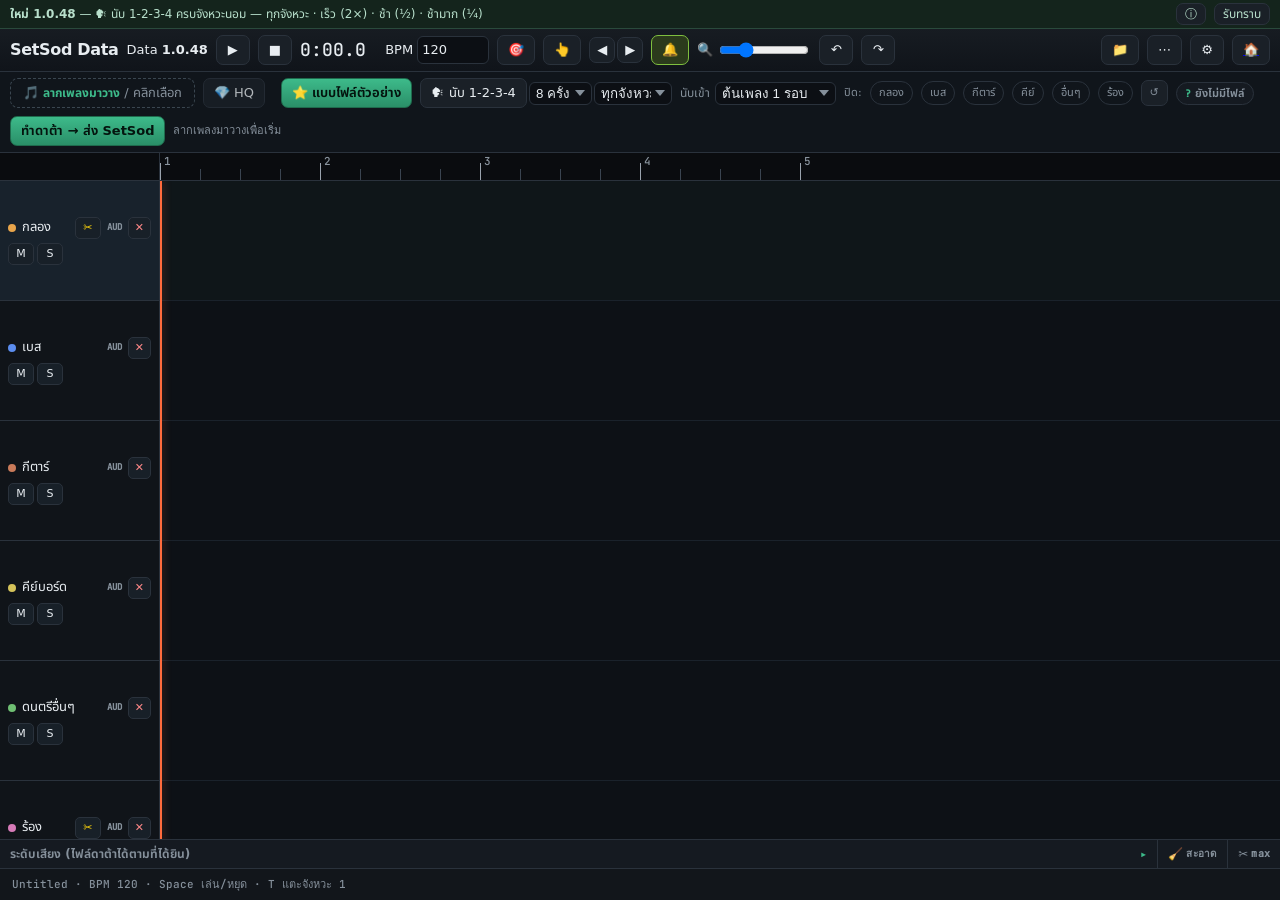
==== data.html @ ce14048c "SetSod 1.0.137" ====
<!doctype html>
<html lang="th">
<head>
<meta charset="utf-8">
<meta name="viewport" content="width=device-width,initial-scale=1">
<meta name="bp-data" content="1.0.48">
<title>SetSod Data Studio</title>
<link rel="icon" href="icon-192.png">
<style>
@font-face{font-family:NotoThai;src:url(fonts/noto-sans-thai-variable.woff2) format("woff2");font-weight:100 900;font-display:swap}
@font-face{font-family:JetMono;src:url(fonts/jetbrains-mono-latin-500.woff2) format("woff2");font-weight:500;font-display:swap}
:root{
  --bg:#0b0d10;--panel:#12161c;--line:#2a323c;--tx:#e8edf1;--mut:#85909b;
  --acc:#3dba8a;--acc2:#2a8f68;--play:#ff6b3d;--r:8px;
}
*{box-sizing:border-box}
html,body{margin:0;height:100%;background:var(--bg);color:var(--tx);font:13px/1.4 NotoThai,system-ui,sans-serif;overflow:hidden}
button,input{font:inherit;color:inherit}
.btn{display:inline-flex;align-items:center;justify-content:center;gap:5px;min-height:30px;padding:4px 10px;border:1px solid var(--line);border-radius:7px;background:#1a2027;cursor:pointer}
.btn[hidden]{display:none} /* 1.0.41: the hidden attribute lost to .btn{display} (↻ ลองแยกใหม่ showed before any song) */
.btn:hover{border-color:#3d4a55}
.btn:disabled{opacity:.4;cursor:default}
.btn.pri{background:linear-gradient(180deg,var(--acc),var(--acc2));border-color:#1f6b4d;color:#04140e;font-weight:650}
.btn.on{background:#243040;border-color:#4a6078}
.btn.icon{min-width:34px}
.tb{min-height:22px;min-width:26px;padding:0 6px;font-size:11px;border:1px solid var(--line);border-radius:5px;background:#182028;cursor:pointer}
.tb.on{background:#3a2a2a;color:#f88}
.tb.play{color:var(--acc);font-size:10px}
.tb.play.on{background:#1a3a2a;color:#6fdfb0;border-color:#2a5a40}
.shell{display:grid;grid-template-rows:auto auto 1fr auto auto;flex:1 1 auto;min-height:0;width:100%;max-width:100vw;overflow:hidden}
body{display:flex;flex-direction:column;height:100vh}
.top{display:flex;align-items:center;flex-wrap:wrap;gap:6px 8px;padding:6px 10px;background:linear-gradient(180deg,#171c22,#10141a);border-bottom:1px solid var(--line);min-width:0;max-width:100%}
.top .btn,.top label,.top select,.top .status{flex:0 0 auto}
.top .spacer{flex:1 1 40px;min-width:8px}
.brand{font-size:16px;font-weight:700;letter-spacing:-.02em;flex:0 0 auto}
.brand small{display:none} /* save horizontal room — version pill already shows Data */}
.verpill{font-family:JetMono,ui-monospace,monospace;font-size:11px;color:var(--acc);border:1px solid #2a4a3c;background:#12201a;border-radius:999px;padding:4px 10px;white-space:nowrap}
.verpill b{font-weight:600}
.spacer{flex:1}
.wn{display:none;margin:0;padding:3px 10px;background:#14241c;border-bottom:1px solid #2a4a3c;color:#b8e0cc;font-size:12px;white-space:nowrap;overflow:hidden;text-overflow:ellipsis;flex:0 0 auto}
.wn.on{display:flex;gap:8px;align-items:center}
.wn .wtxt{flex:1;min-width:0;overflow:hidden;text-overflow:ellipsis}
.wn.full{white-space:normal}
.wn.full .wtxt{overflow:visible}
.wn .btn{min-height:22px;padding:0 8px}
.clock{font-family:JetMono,ui-monospace,monospace;font-size:18px;min-width:7ch}
.gate{display:none;margin:0;padding:8px 12px;background:#1a1510;color:#e8d2b0;border-bottom:1px solid #5a4030}
.gate.on{display:block}
.import{display:flex;gap:8px;align-items:center;padding:6px 12px;border-bottom:1px solid var(--line);background:var(--panel);flex-wrap:wrap}
.import .drop{flex:1;min-width:200px;border:1px dashed #3a4650;border-radius:8px;padding:8px 12px;text-align:center;cursor:pointer}
.import .drop.over{border-color:var(--acc);background:rgba(61,186,138,.08)}
.status{color:var(--mut);font-family:JetMono,ui-monospace,monospace;font-size:11px}
.exref{flex:1 1 100%;border:1px solid var(--line);border-radius:8px;background:#0e1318;padding:4px 10px;color:var(--mut);font-size:12px}
.exref summary{cursor:pointer;color:var(--acc);font-weight:650;padding:4px 0}
.exref-body{display:flex;flex-wrap:wrap;gap:10px;align-items:center;padding:6px 0 8px}
.exref-body label{display:flex;flex-direction:column;gap:2px;font-size:11px;color:var(--mut)}
.exref-body audio{height:28px;max-width:220px}
.exref-body code{font-family:JetMono,monospace;font-size:10px;color:#9ab}
.recipe{display:flex;gap:8px;align-items:center;padding:6px 10px;border-bottom:1px solid var(--line);background:#10151b;flex-wrap:wrap;min-width:0;max-width:100%}
.recipe .btn.pri{flex:0 1 auto;max-width:100%}
.recipe b{font-size:12px;color:var(--acc)}
.recipe .rmutes{display:flex;gap:8px;flex-wrap:wrap;align-items:center;color:var(--mut);font-size:11px}
.recipe .rmutes .btn{min-height:26px;font-size:11px;padding:2px 8px}
select{-webkit-appearance:none;appearance:none;background:#0c0f14 url("data:image/svg+xml,%3Csvg xmlns='http://www.w3.org/2000/svg' width='10' height='6'%3E%3Cpath d='M0 0l5 6 5-6z' fill='%2385909b'/%3E%3C/svg%3E") no-repeat right 6px center;color:var(--tx);border:1px solid var(--line);border-radius:6px;padding:3px 20px 3px 6px}
.recipe select{background-color:#0c0f14;border:1px solid var(--line);border-radius:6px;padding:3px 20px 3px 6px;color:var(--tx)}
.recipe .rnom2{display:inline-flex;gap:6px;align-items:center;flex-wrap:wrap;min-width:0;max-width:100%}
.recipe .rguide{font-size:11px;color:var(--mut)}
.recipe .rguide[open]{display:flex;gap:6px;flex-wrap:wrap;align-items:center;flex-basis:100%}
.recipe .rguide summary{cursor:pointer;color:var(--tx)}
.recipe .rguide input[type=number]{background:#0c0f14;border:1px solid var(--line);border-radius:6px;color:var(--tx);padding:2px 4px}
.main{display:grid;grid-template-columns:160px 1fr;grid-template-rows:28px 1fr auto;min-height:0}
.corner{background:#0a0c0f;border-right:1px solid var(--line);border-bottom:1px solid var(--line)}
.ruler-wrap{overflow:hidden;background:#0a0c0f;border-bottom:1px solid var(--line);cursor:ew-resize}
#ruler{display:block;height:28px}
.master-lab{grid-row:2;grid-column:1;background:#0f161c;border-right:1px solid var(--line);border-bottom:1px solid var(--line);display:flex;flex-direction:column;justify-content:center;padding:8px;gap:4px}
.master-lab b{color:var(--acc);font-size:12px}
.master-lab span{font-size:10px;color:var(--mut);line-height:1.35}
.master-wrap{grid-row:2;grid-column:2;position:relative;overflow:hidden;background:#0a0e14;border-bottom:2px solid var(--acc);cursor:ew-resize}
#masterWave{display:block;height:100%}
.master-wrap .playhead{z-index:9}
.heads{grid-row:2;overflow:hidden;border-right:1px solid var(--line);background:#101419}/* vertical scroll driven by lanesWrap */
.thead{height:120px;padding:6px 8px;border-bottom:1px solid var(--line);display:flex;flex-direction:column;justify-content:center;gap:4px;box-sizing:border-box}
.thead.on{background:#18222c}
.thead.fine{padding-left:14px}
.tb.fine{color:#ffd60a}
.fine-prog{font:650 10px NotoThai,system-ui,sans-serif;color:#ffd60a;white-space:nowrap;margin-left:2px}
.credits{font-size:10px;color:var(--mut);line-height:1.4;max-width:36em;margin:8px 0 0}
.tn{display:flex;align-items:center;gap:6px;width:100%}
.tn i{width:8px;height:8px;border-radius:50%}
.tn input{flex:1;min-width:0;background:transparent;border:0;border-bottom:1px solid transparent;padding:0}
.tn input:focus{border-bottom-color:#3d4a55;outline:0}
.tn b{font-size:9px;color:var(--mut);font-family:JetMono,monospace}
.tops{display:flex;gap:3px;flex-wrap:wrap;align-items:center}
.tops .wz{display:inline-flex;gap:2px;align-items:center;margin-left:2px}
.tops .wz b{font:600 10px JetMono,monospace;color:var(--mut);min-width:3.2ch;text-align:center}
.tb.del{color:#f88;margin-left:auto;min-width:22px}
.tb.del:hover{background:#3a2222;border-color:#6a3030}
.lanes-wrap{overflow:auto;position:relative;background:#0d1116;cursor:crosshair;grid-row:2;grid-column:2}
.lanes{position:relative;min-height:100%}
.lane{height:120px;border-bottom:1px solid #1a222b;position:relative;box-sizing:border-box}
.lane.on{background:rgba(61,186,138,.03)}
.clip{position:absolute;top:10px;height:100px;border:1px solid;border-radius:4px;overflow:hidden;cursor:grab}
.clip.sel{outline:1px solid #fff8}
.cw{display:block;pointer-events:none;width:100%;height:100%}
.clab{position:absolute;left:6px;top:2px;font-size:10px;text-shadow:0 1px 2px #000;pointer-events:none}
.hndl{position:absolute;top:0;bottom:0;width:6px;background:transparent;cursor:ew-resize}
.hndl.L{left:0}.hndl.R{right:0}
.mblock{position:absolute;height:8px;border-radius:2px;opacity:.85}
.playhead{position:absolute;top:0;left:0;width:24px;margin-left:-11px;height:100%;background:transparent;z-index:8;pointer-events:auto;cursor:ew-resize;touch-action:none}
.playhead::before{content:'';position:absolute;left:11px;top:0;bottom:0;width:2px;background:var(--play);box-shadow:0 0 8px rgba(255,107,61,.5);pointer-events:none}
.mixer-wrap{grid-column:1/-1;border-top:1px solid var(--line);background:#101419;display:flex;flex-direction:column;min-height:0}
.mixer-fold{display:flex;align-items:center;gap:8px;width:100%;min-height:28px;padding:4px 10px;border:0;border-bottom:1px solid var(--line);background:#151a21;color:var(--mut);cursor:pointer;font:650 12px NotoThai,system-ui,sans-serif;text-align:left}
.mixer-head{display:flex;align-items:stretch}.mixer-head .mixer-fold{flex:1;min-width:0}
.maxcut{flex:none;display:inline-flex;align-items:center;gap:3px;padding:0 10px;border:0;border-left:1px solid var(--line);border-bottom:1px solid var(--line);background:#151a21;color:var(--mut);cursor:pointer;font:650 12px NotoThai,system-ui,sans-serif}
.maxcut b{font:700 10px JetMono,monospace;letter-spacing:.02em}.maxcut:hover{color:var(--tx);background:#1a222c}
.maxcut.on{background:#3a2a2a;color:#f88}.mixer-wrap.folded .maxcut{border-bottom:0}
.deepclean.on{background:#1e3a2a;color:#8f8}
.chpill{display:inline-flex;align-items:center;gap:4px;padding:2px 8px;border-radius:999px;border:1px solid var(--line);background:#151a21;color:var(--mut);font:650 11px NotoThai,system-ui,sans-serif;white-space:nowrap}
.chpill b{font:700 10px JetMono,monospace;color:var(--acc)}
.chpill.stereo b{color:#7ab}.chpill.mono b{color:#8c8}
.set-save{display:flex;gap:8px;align-items:center;flex-wrap:wrap;margin-top:10px;padding-top:10px;border-top:1px solid var(--line)}
.set-save .dirt{font:600 11px NotoThai,system-ui,sans-serif;color:#c96}
.set-save .dirt[hidden]{display:none}
.btn.setpri{background:#1e3a2a;color:#9e9;border:1px solid #2a5a3c}
.btn.setpri:disabled{opacity:.45;cursor:default}
.mixer-fold:hover{color:var(--tx);background:#1a222c}
.mixer-fold .chev{margin-left:auto;font-family:JetMono,monospace;color:var(--acc)}
.mixer{display:flex;gap:10px;overflow-x:auto;padding:10px 8px 12px;max-height:min(48vh,380px);align-items:stretch}
.mixer-wrap.folded .mixer{display:none}
.mixer-wrap.folded .mixer-fold{border-bottom:0}
.strip{flex:0 0 108px;background:#151a21;border:1px solid var(--line);border-radius:8px;padding:0 6px 8px;display:flex;flex-direction:column;align-items:center;gap:6px;min-height:300px}
.strip.muted{opacity:.72;border-color:#5a3030}
.strip.muted .fader{accent-color:#c45a5a}
.strip.muted .fader-val{color:#e08888}
.strip .lab{font-size:12px;font-weight:800;text-align:center;width:100%;padding:8px 4px 6px;border-radius:8px 8px 0 0;margin:0 -6px;color:#0b0d10;letter-spacing:-.01em;overflow:hidden;text-overflow:ellipsis;white-space:nowrap}
.strip .eqcol{display:flex;flex-direction:column;gap:3px;width:100%;padding:0 2px}
.strip .eqrow{display:grid;grid-template-columns:22px 1fr 28px;align-items:center;gap:4px;font-size:10px;color:var(--mut)}
.strip .eqrow input[type=range]{width:100%;height:18px;accent-color:var(--acc);margin:0}
.strip .eqrow b{font:600 10px JetMono,ui-monospace,monospace;color:var(--tx);text-align:right}
.strip .fader-wrap{position:relative;width:36px;height:140px;margin:4px auto 0;flex:1}
.strip .fader{position:absolute;width:140px;height:36px;left:50%;top:50%;transform:translate(-50%,-50%) rotate(-90deg);transform-origin:center;accent-color:var(--acc);margin:0}
.strip .fader-val{font:600 11px JetMono,ui-monospace,monospace;color:var(--acc);margin-top:2px}
.ms{display:flex;gap:3px;justify-content:center;flex-wrap:wrap}
.piano{display:none;grid-template-columns:56px 1fr;grid-template-rows:auto 1fr;height:210px;border-top:1px solid var(--line);background:#0c0f14}
.piano.on{display:grid}
.piano-bar{grid-column:1/-1;display:flex;gap:10px;align-items:center;flex-wrap:wrap;padding:6px 10px;border-bottom:1px solid var(--line);background:#101419;font-size:12px;color:var(--mut)}
.piano-bar select{background-color:#0c0f14;border:1px solid var(--line);border-radius:6px;padding:4px 20px 4px 8px;color:var(--tx)}
#pianoKeys{overflow:hidden;background:#151a20;border-right:1px solid var(--line)}
.pkey{font-size:9px;padding-left:4px;border-bottom:1px solid #222;display:flex;align-items:center;color:#789}
.pkey.blk{background:#0a0c10;color:#567}
#pianoScroll{overflow:auto;position:relative}
#pianoGrid{position:relative}
.pnote{position:absolute;background:var(--acc);border-radius:2px;opacity:.9;cursor:pointer}
.pnote.sel{outline:1px solid #fff}
.foot{display:flex;gap:8px;flex-wrap:wrap;align-items:center;padding:8px 12px;border-top:1px solid var(--line);background:#12161b}
.toast{position:fixed;bottom:16px;left:50%;transform:translateX(-50%);background:#1c2430;border:1px solid #3a4650;padding:8px 14px;border-radius:8px;z-index:20;display:none}
.toast.on{display:block}
label.chk{display:inline-flex;gap:5px;align-items:center;color:var(--mut);font-size:12px}
.top .bpmbox input{width:72px;background:#0c0f14;border:1px solid var(--line);border-radius:6px;padding:4px}
.btn.sm{min-height:26px;min-width:26px;padding:2px 6px}
.nudge{display:inline-flex;gap:2px}
.btn.tog.on{background:#2b3a1c;border-color:#7fbf3f;color:#e8ffd0}
.btn.tog:not(.on){opacity:.75}
.btn.armed{background:#ffd60a;border-color:#ffd60a;color:#111;font-weight:700;box-shadow:0 0 0 3px rgba(255,214,10,.35);animation:armp 1.2s ease-in-out infinite}
@keyframes armp{50%{box-shadow:0 0 0 6px rgba(255,214,10,.12)}}
.corner{position:relative}
.count-hint{position:fixed;left:50%;transform:translateX(-50%);top:150px;z-index:20;background:#ffd60a;color:#111;font-weight:700;font-size:12px;padding:4px 12px;border-radius:999px;box-shadow:0 4px 14px #0008;pointer-events:none}
.counting .lanes-wrap{outline:2px solid rgba(255,214,10,.7);outline-offset:-2px}
.zoombox{display:inline-flex;align-items:center;gap:4px}.zoombox input{width:90px}
.menu{position:relative}.menu>summary{list-style:none}.menu>summary::-webkit-details-marker{display:none}
.menu .pop{position:absolute;right:0;top:calc(100% + 4px);z-index:30;background:#151b22;border:1px solid var(--line);border-radius:10px;padding:10px;display:flex;flex-direction:column;gap:6px;min-width:260px;box-shadow:0 10px 30px #000a}
.menu .pop.wide{min-width:520px}
.menu .pop b{font-size:11px;color:var(--acc);margin-top:4px}
.menu .pop .row{display:flex;gap:6px;flex-wrap:wrap;align-items:center}
.menu .pop input[type=number]{width:56px;background:#0c0f14;border:1px solid var(--line);border-radius:6px;color:var(--tx);padding:2px 4px}
.recipe .drop{border:1px dashed #3a4650;border-radius:8px;padding:5px 12px;cursor:pointer;color:var(--mut)}
.recipe .drop.over{border-color:var(--acc);background:rgba(61,186,138,.08)}
.recipe .cnt{display:inline-flex;gap:2px;align-items:center}
.recipe .cnt select{max-width:78px}
.chip{display:inline-flex;cursor:pointer}.chip input{display:none}
.chip i{font-style:normal;font-size:11px;padding:3px 8px;border:1px solid var(--line);border-radius:999px;color:var(--mut)}
.chip input:checked+i{background:#3a2222;border-color:#a04848;color:#ffb0b0;text-decoration:line-through}
.chip.part i{background:linear-gradient(90deg,#3a2222 50%,transparent 50%);border:1px dashed #a04848;color:#ffb0b0}
.cblock{position:absolute;top:0;bottom:0;background:rgba(255,214,10,.14);border-left:2px solid #ffd60a;border-right:1px dashed rgba(255,214,10,.5);z-index:3;cursor:grab;touch-action:none}
.cband{position:absolute;top:0;z-index:2;pointer-events:none;background:rgba(255,214,10,.07);border-left:2px solid rgba(255,214,10,.85)}
.cband b{position:sticky;top:0;display:inline-block;margin:2px 0 0 4px;font-size:11px;color:#111;background:#ffd60a;border-radius:4px;padding:1px 6px}
.cband .cgrip{pointer-events:auto;cursor:grab;touch-action:none;user-select:none;-webkit-user-select:none;padding:3px 4px 3px 7px;box-shadow:0 1px 3px rgba(0,0,0,.5)}
.cband .cdel{font-style:normal;margin-left:6px;padding:0 4px;border-radius:3px;background:rgba(0,0,0,.18);cursor:pointer}
.cband .cdel:hover{background:#ff453a;color:#fff}
.cband.cdrag,.cblock.cdrag{background:rgba(255,214,10,.22);z-index:6;will-change:transform}
.cband.cdrag .cgrip{cursor:grabbing}
.cblock.intro{pointer-events:none;background:rgba(255,214,10,.07);border-left-style:dashed}
.cblock b{position:absolute;left:4px;top:2px;font-size:10px;color:#ffd60a;white-space:nowrap;text-shadow:0 1px 2px #000}
.counting .lanes-wrap,.counting .ruler-wrap,.tapping .lanes-wrap,.tapping .ruler-wrap{cursor:copy}

.eqpop{position:fixed;z-index:60;width:260px;background:#1b2130;border:1px solid #3a4560;border-radius:10px;padding:8px 10px;box-shadow:0 8px 24px #0008;color:#e6ebf5;font-size:13px}
.eqpop .eqh{display:flex;justify-content:space-between;align-items:center;gap:6px}.eqpop .eqsub{opacity:.75;font-size:11.5px;margin:2px 0 6px}
.eqpop .eqr{display:grid;grid-template-columns:70px 1fr 52px;align-items:center;gap:6px;margin:4px 0}.eqpop .eqr output{text-align:right;font-variant-numeric:tabular-nums}
.eqpop input[type=range]{width:100%}.eqpop .eqf{text-align:right;margin-top:4px}.thead .tb.eqb.on{background:#2f6b4a}
</style>
</head>
<body>
<div class="gate" id="gate">สตูดิโอนี้ใช้ได้บนคอมพิวเตอร์เท่านั้น — มือถือใช้แอป SetSod สำหรับเล่นสด</div>
<div class="wn" id="dataWn"></div>
<div class="shell" id="app">
  <header class="top">
    <div class="brand">SetSod Data</div>
    <span class="verpill" id="dataVer" title="เวอร์ชัน SetSod Data (แยกจากแอป SetSod)">Data <b>—</b></span>
    <button type="button" class="btn icon" id="btnPlay" title="เล่น/หยุดชั่วคราว (Space)">▶</button>
    <button type="button" class="btn icon" id="btnStop" title="หยุด กลับต้นเพลง">■</button>
    <div class="clock" id="clock">0:00.0</div>
    <label class="bpmbox" title="จังหวะนอม (BPM) — จับให้อัตโนมัติหลังแยก AI · พิมพ์แก้เองได้">BPM <input id="bpm" type="number" min="40" max="240" step="0.01" value="120"></label>
    <button type="button" class="btn icon" id="btnLockBeat" title="จับจังหวะใหม่จากเพลง (BPM + จังหวะ 1)">🎯</button>
    <button type="button" class="btn icon" id="btnTap" title="แตะจังหวะ 1: กดปุ่มนี้แล้วคลิกบนไทม์ไลน์ตรงจังหวะ 1 — หรือกด T ระหว่างเล่นตรงจังหวะ 1">👆</button>
    <span class="nudge" title="เลื่อนนอมทีละ 10 ms ถ้ายังไม่ตรง"><button type="button" class="btn icon sm" id="btnT0L">◀</button><button type="button" class="btn icon sm" id="btnT0R">▶</button></span>
    <label class="btn icon tog on" id="btnMetro" title="เสียงนอมตอนฟัง: เปิด (คลิกเพื่อปิด)"><input type="checkbox" id="chkMetro" checked hidden><span id="metroIco">🔔</span></label>
    <label class="zoombox" title="ซูมไทม์ไลน์">🔍 <input id="zoom" type="range" min="40" max="200" value="80"></label>
    <button type="button" class="btn icon" id="btnUndo" title="ย้อน (Ctrl+Z)">↶</button>
    <button type="button" class="btn icon" id="btnRedo" title="ทำซ้ำ">↷</button>
    <div class="spacer"></div>
    <details class="menu" id="mnuProj"><summary class="btn icon" title="โปรเจกต์">📁</summary><div class="pop">
      <button type="button" class="btn" id="btnNew">🆕 โปรเจกต์ใหม่</button>
      <button type="button" class="btn" id="btnSave">💾 บันทึก (ในเบราว์เซอร์)</button>
      <button type="button" class="btn" id="btnLoad">📂 เปิดไฟล์โปรเจกต์</button>
      <button type="button" class="btn" id="btnExportProj">⬇ ส่งออกไฟล์โปรเจกต์</button>
      <input id="fileProj" type="file" accept=".setsod-project,.json,application/json" hidden>
    </div></details>
    <details class="menu" id="mnuTools"><summary class="btn icon" title="เครื่องมือสตูดิโอ">⋯</summary><div class="pop">
      <b>แก้คลิป</b>
      <div class="row"><button type="button" class="btn" id="btnSelect">เลือก</button><button type="button" class="btn" id="btnSplit" title="S">ผ่าคลิป</button><button type="button" class="btn" id="btnCut" title="Ctrl+X">ตัด</button><button type="button" class="btn" id="btnCopy" title="Ctrl+C">คัดลอก</button><button type="button" class="btn" id="btnPaste" title="Ctrl+V">วาง</button><button type="button" class="btn" id="btnDel" title="Delete">ลบคลิป</button></div>
      <b>อัดเสียง</b>
      <div class="row"><button type="button" class="btn" id="btnRec" style="color:#f66">● อัด</button><select id="recMode" title="แหล่งอัดเสียง"><option value="mic">จากไมค์</option><option value="bus">จากเครื่องเล่น</option></select></div>
      <b>แทร็ก</b>
      <div class="row"><button type="button" class="btn" id="btnAddAud">+ ช่องเสียงว่าง</button><label class="btn" id="btnAddAudFile" title="ไฟล์ที่ไม่ได้แยก AI จะไม่ถูกส่งเป็นดาต้า">+ นำเข้าไฟล์เสียง<input id="fAudNew" type="file" accept="audio/*" hidden></label><button type="button" class="btn" id="btnAddMidi">+ แทร็ก MIDI</button><button type="button" class="btn" id="btnDraw">วาดโน้ต</button></div>
      <b>ไฟล์</b>
      <div class="row"><button type="button" class="btn" id="btnMixdown">↓ มิกซ์ดาวน์ WAV</button></div>
    </div></details>
    <details class="menu" id="mnuSet"><summary class="btn icon" title="ตั้งค่าดาต้า">⚙</summary><div class="pop wide">
      <b>นอม</b>
      <div class="row">
        <label class="chk">ช่องนอม <select id="rNom"><option value="R">ขวา</option><option value="L">ซ้าย</option></select></label>
        <label class="chk">เสียง <select id="rFeel"><option value="ref">บี๊บ (แบบตัวอย่าง)</option><option value="normal">ติ๊ก (ปกติ)</option><option value="rock">ร็อค</option><option value="samcha">สามช่า</option><option value="slow">ช้า</option></select></label>
        <select id="rRate" title="ความถี่นอม"><option value="1">ทุกจังหวะ</option><option value="2" selected>ทุก 2 จังหวะ</option></select>
        <label class="chk"><input type="checkbox" id="rAccent"> เน้นจังหวะ 1</label>
        <label class="chk"><input type="checkbox" id="rFlourish"> ลูกเล่น (สไตล์ร็อค/สามช่า/ช้า)</label>
        <label class="chk"><input type="checkbox" id="rEndAuto" checked> หยุดนอมเมื่อเพลงจบ</label>
        <label class="chk">ดังนอมตอนฟัง <input id="nomVol" type="range" min="40" max="300" value="140"></label>
        <label class="chk" title="ฟังเพลงซ้าย นอมขวา เหมือนไฟล์ที่ส่งออก"><input type="checkbox" id="chkListenLR"> ฟังแยก L/R</label>
      </div>
      <b>ไฟล์ส่งออก</b>
      <div class="row">
        <label class="chk" title="รูปแบบไฟล์ที่ได้หลังทำดาต้า — โมโน = ใช้บ่อยกับสายเดี่ยว/FOH · สเตอริโอ dual-mono = หูข้างหนึ่งเพลง อีกข้างนอม (แนะนำ IEM)">รูปแบบ
          <select id="rOutFmt">
            <option value="mono">โมโน (เพลงโมโน + นอมโมโน)</option>
            <option value="dual" selected>สเตอริโอ dual-mono (เพลง|นอม)</option>
          </select>
        </label>
        <select id="rSr" title="sample rate"><option value="0">SR ตามไฟล์</option><option value="44100">44.1k</option><option value="48000" selected>48k</option></select>
        <label class="chk" title="ฝั่งเพลงดังขึ้นได้ถึง −11 LUFS แต่ไม่บีบลิมิตเกิน 3 dB (เพลงไดนามิกกว้างจะเบากว่า −11 นิดหน่อย แต่ไม่แตก) · นอมพีค −0.5 dBFS"><input type="checkbox" id="rLoud" checked> ดัง ≤ −11 LUFS</label>
      </div>
      <p class="credits" id="outFmtHint">ส่งเข้า SetSod เป็นไฟล์โมโนแยก (เพลง + นอม) เสมอ · เลือกสเตอริโอ = มีไฟล์พร้อมใช้ L/R เพิ่มสำหรับหูฟัง</p>
      <div class="row rguide" id="rGuideBox">
        <label class="chk" title="เสียงต้นฉบับเบาๆ ในหูฝั่งนอม จากแทร็กที่ติ๊กข้างๆ (ไม่ขึ้นกับปุ่ม M — ติ๊ก ร้อง = มีเสียงร้องนำ+คอรัสในหูนอมด้วย แม้ปิดร้องนำไว้)"><input type="checkbox" id="rGuide"> ไกด์เบาฝั่งนอม</label>
        <label class="chk"><input type="checkbox" data-guide="drums"> กลอง</label><label class="chk"><input type="checkbox" data-guide="bass"> เบส</label><label class="chk"><input type="checkbox" data-guide="guitar" checked> กีตาร์</label><label class="chk"><input type="checkbox" data-guide="keys"> คีย์</label><label class="chk"><input type="checkbox" data-guide="other"> อื่นๆ</label><label class="chk"><input type="checkbox" data-guide="vocals" checked> ร้อง</label>
        <label class="chk" title="ความดังไกด์ในหูฝั่งนอม (ค่าเดิม −28 dBFS)">ระดับไกด์ <input id="rGuideDb" type="range" min="-40" max="-12" step="1" value="-28" style="width:120px;vertical-align:middle"> <b id="rGuideDbV">−28</b> dB</label><button type="button" class="btn" id="btnGuidePrev" title="ฟัง 8 วิ จากตำแหน่งเคอร์เซอร์: เพลงหูหนึ่ง ไกด์อีกหู ที่ระดับนี้ (เหมือนในไฟล์)">▶ ฟังไกด์</button>
      </div>
      <b>โปรไฟล์สูตร</b>
      <div class="row"><select id="rProf"><option value="">— เลือก —</option></select><button type="button" class="btn" id="btnProfSave">บันทึกเป็นโปรไฟล์</button><button type="button" class="btn" id="btnProfDel">ลบโปรไฟล์</button></div>
      <b>ไทม์ไลน์</b>
      <div class="row"><label class="chk"><input type="checkbox" id="chkSnap" checked> สแนปคลิป</label></div>
      <p class="credits">แยกเสียงในเครื่องนี้ (MIT): HT-Demucs 6s · DrumSep v2 (inagoy / Gridshift) สำหรับปุ่ม ✂ แยกละเอียดที่เลนกลอง · UVR-MDX-NET KARA 2 (Ultimate Vocal Remover) สำหรับเลนร้อง — เครดิตผู้พัฒนาโมเดล</p>
      <div class="set-save">
        <button type="button" class="btn setpri" id="btnSetSave" disabled title="ยืนยันการตั้งค่าที่แก้ไว้">💾 บันทึกการตั้งค่า</button>
        <button type="button" class="btn" id="btnSetRevert" disabled title="คืนค่าที่บันทึกไว้ล่าสุด">ยกเลิก</button>
        <span class="dirt" id="setDirty" hidden>ยังไม่บันทึก</span>
      </div>
      <select id="rCi" hidden><option value="0">0</option><option value="1" selected>1</option><option value="2">2</option></select>
      <select id="rCiMode" hidden><option value="pre">pre</option><option value="over" selected>over</option></select>
      <input type="checkbox" id="rCues" checked hidden>
    </div></details>
    <a class="btn icon" href="./" title="กลับแอป SetSod">🏠</a>
  </header>

  <div class="recipe" id="recipe">
    <div class="drop" id="dropAi" title="ลากไฟล์เพลงมาวาง หรือคลิกเพื่อเลือก — แยก AI อัตโนมัติ">🎵 <b>ลากเพลงมาวาง</b> / คลิกเลือก<input id="fAi" type="file" accept="audio/*" hidden></div>
    <button type="button" class="btn tog" id="btnHq" aria-pressed="false" hidden title="💎 คุณภาพสูง (BS-RoFormer) — แยกเสียงชัดกว่า เสียงรั่วน้อยกว่า · โหลดโมเดลครั้งแรก ~336 MB · ช้ากว่าปกติ · พีซีเท่านั้น">💎 HQ</button>
    <button class="btn" id="goAi" hidden>↻ ลองแยกใหม่</button>
    <span class="status" id="sAi"></span>
    <button type="button" class="btn pri" id="btnRefPreset" title="ตั้งทุกอย่างเหมือนไฟล์ตัวอย่าง: บี๊บทุก 2 จังหวะ · นับเข้าตอนต้นเพลง · 48k · −11 LUFS">⭐ แบบไฟล์ตัวอย่าง</button>
    <span class="cnt"><button type="button" class="btn" id="btnCount" aria-pressed="false" title="เปิดแล้วคลิกบนไทม์ไลน์ตรงไหน = นับตรงนั้น (ตามนอมของเพลง) · คลิกที่ช่องนับ = ลบ · ลาก = ย้าย">🗣 นับ 1-2-3-4</button><select id="rCountN" title="แบบการนับ"><option value="8" title="one · two · one two three four">8 ครั้ง</option><option value="4" title="one two three four">4 ครั้ง</option></select><select id="rCountPace" title="จังหวะนับเทียบกับจังหวะนอม — ทุกจังหวะ / เร็ว / ช้า / ช้ามาก"><option value="1" selected>ทุกจังหวะ (ตามนอม)</option><option value="0.5">เร็ว (2×)</option><option value="2">ช้า (½)</option><option value="4">ช้ามาก (¼)</option></select></span>
    <label class="chk">นับเข้า <select id="rIntro"><option value="0">ไม่นับ</option><option value="over1" selected>ต้นเพลง 1 รอบ</option><option value="over2">ต้นเพลง 2 รอบ</option><option value="pre1">ก่อนเพลง 1 ห้อง</option><option value="pre2">ก่อนเพลง 2 ห้อง</option></select></label>
    <div class="rmutes" id="rMutes" title="ฝั่งเพลงไม่เอาเครื่องไหน (จำแยกต่อเพลง) — ตรงกับปุ่ม M ที่หัวแทร็ก">
      <span>ปิด:</span>
      <label class="chip"><input type="checkbox" data-mute="drums"><i>กลอง</i></label>
      <label class="chip"><input type="checkbox" data-mute="bass"><i>เบส</i></label>
      <label class="chip"><input type="checkbox" data-mute="guitar"><i>กีตาร์</i></label>
      <label class="chip"><input type="checkbox" data-mute="keys"><i>คีย์</i></label>
      <label class="chip"><input type="checkbox" data-mute="other"><i>อื่นๆ</i></label>
      <label class="chip"><input type="checkbox" data-mute="vocals"><i>ร้อง</i></label>
      <button type="button" class="btn icon sm" id="btnMuteClear" title="เปิดทุกเครื่อง">↺</button>
    </div>
    <span class="chpill" id="chPill" title="ต้นทาง = ไฟล์ที่ลากเข้า · ส่งออก = รูปแบบที่ตั้งใน ⚙"><b>—</b> <span id="chPillTxt">ยังไม่มีไฟล์</span></span>
    <button type="button" class="btn setpri" id="btnSetSaveBar" hidden disabled title="ยืนยันการตั้งค่าที่แก้ไว้">💾 บันทึก</button>
    <button type="button" class="btn pri" id="btnMakeData">ทำดาต้า → ส่ง SetSod</button>
    <span class="status" id="sRecipe">ลากเพลงมาวางเพื่อเริ่ม</span>
  </div>

  <div class="main">
    <div class="corner"><span class="count-hint" id="countHint" hidden></span></div>
    <div class="ruler-wrap"><canvas id="ruler" height="28"></canvas></div>
    <div class="heads" id="trackHeads"></div>
    <div class="lanes-wrap" id="lanesWrap">
      <div class="lanes" id="lanes"><div class="playhead" id="playhead"></div></div>
    </div>
    <div class="mixer-wrap folded" id="mixerWrap">
      <div class="mixer-head"><button type="button" class="mixer-fold" id="btnMixerFold" aria-expanded="false" title="หุบ/กางมิกเซอร์">ระดับเสียง (ไฟล์ดาต้าได้ตามที่ได้ยิน) <span class="chev" id="mixerChev">▸</span></button><button type="button" class="maxcut deepclean" id="btnDeepClean" aria-pressed="false" title="🧹 สะอาด — กรอง noise/เศษเสียง AI (ฟู่/bleed) โดยไม่บังคับ ✂max · กดแยกจากตัดแรงสุดได้ · ปิดเลนที่ไม่เอาก่อน · แลกกับเสียงบางลงนิดหน่อย">🧹<b>สะอาด</b></button><button type="button" class="maxcut" id="btnMaxCut" aria-pressed="false" title="✂ ตัดแรงสุด — ทุกเลนที่ปิดตัดเสียงหลงเหลือเต็ม 24 dB · กดแยกจาก 🧹 ได้ · กดอีกครั้ง = กลับค่าเดิม · เลนที่เปิดอยู่ไม่โดน">✂<b>max</b></button></div>
      <div class="mixer" id="mixer"></div>
    </div>
  </div>

  <div class="piano" id="pianoRoll">
    <div class="piano-bar">
      <b style="color:var(--tx)">เขียนโน้ต</b>
      <label>เครื่องดนตรี
        <select id="midiInst" title="เลือกเสียงเครื่องสำหรับแทร็ก MIDI นี้">
          <option value="drums">กลอง</option><option value="bass">เบส</option><option value="guitar">กีตาร์</option><option value="keys" selected>คีย์บอร์ด</option><option value="pad">แพด</option><option value="lead">ลีด</option><option value="synth">ซินธ์</option>
        </select>
      </label>
      <span>⋯ → วาดโน้ต แล้วคลิกบนเปียโนโรล</span>
    </div>
    <div id="pianoKeys"></div>
    <div id="pianoScroll"><div id="pianoGrid"></div></div>
  </div>

  <footer class="foot">
    <span class="status" id="sOut">Space เล่น/หยุด · T แตะจังหวะ 1 ระหว่างเล่น</span>
  </footer>
</div>
<div class="toast" id="toast"></div>

<script type="module">
const _DV=(document.querySelector('meta[name="bp-data"]')?.content||'')+'';
const [{createStudio},{DATAV,DATACHG,dataWhatsNew},{REF_PRESET}]=await Promise.all([
  import('./data-studio.js?v='+_DV),
  import('./data-ver.js?v='+_DV),
  import('./data-nom.js?v='+_DV)
]);

const desk=matchMedia('(pointer:fine)').matches&&!/Android|iPhone|iPad|Mobile/i.test(navigator.userAgent)&&innerWidth>=900;
if(!desk)document.getElementById('gate').classList.add('on');
let gpuF16=false;
(async()=>{try{const p=navigator.gpu?.requestAdapter?.();if(!p)return;const a=await Promise.race([p,new Promise(r=>setTimeout(()=>r(null),2000))]);gpuF16=!!(a&&a.features?.has('shader-f16'))}catch(e){}})();

function toast(m){const t=document.getElementById('toast');t.textContent=m;t.classList.add('on');clearTimeout(toast._);toast._=setTimeout(()=>t.classList.remove('on'),2800)}
function fmtMmSs(sec){sec=Math.max(0,+sec||0);const m=Math.floor(sec/60),s=Math.round(sec%60);return m+':'+String(s).padStart(2,'0')}

/* Own version line — independent of SetSod APPV / APK */
document.getElementById('dataVer').innerHTML='Data <b>'+DATAV+'</b>';
document.title='SetSod Data '+DATAV;
{const prev=localStorage.getItem('ssd-ver');
 if(prev!==DATAV){
   const note=(dataWhatsNew(DATAV)||DATACHG[DATAV]||'').replace(/</g,'');
   const wn=document.getElementById('dataWn');
   wn.innerHTML=`<span class="wtxt"><b>ใหม่ ${DATAV}</b> — ${note||'มีปรับปรุงใหม่'}</span><button type="button" class="btn" id="wnMore" title="อ่านทั้งหมด">ⓘ</button><button type="button" class="btn" id="wnOk">รับทราบ</button>`;
   wn.classList.add('on');
   document.getElementById('wnMore').onclick=()=>wn.classList.toggle('full');
   document.getElementById('wnOk').onclick=()=>{wn.classList.remove('on');localStorage.setItem('ssd-ver',DATAV)};
 }
}

const studio=createStudio({
  root:document.getElementById('app'),
  toast,
  onTransport(st){
    const t=(typeof studio.playheadT==='function')?studio.playheadT():(st.playing?st.ac.currentTime-(st.playT0||0)+st.offset:st.offset);
    document.getElementById('clock').textContent=studio.fmt(t);
    document.getElementById('btnPlay').textContent=st.playing?'❚❚':'▶';
    document.getElementById('btnRec')?.classList.toggle('on',!!st.recording);
    document.getElementById('pianoRoll').classList.toggle('on',!!(st.tracks[st.sel.track]?.type==='midi'));
  },
  onProjectLoaded(proj){if(window.__recipeReady)window.__applyProj?.(proj);else window.__pendProj=proj},
  onMarkers(list){window.__onMarkers?.(list)},
  onUnmix(p){const el=document.getElementById('sRecipe');if(!el)return; // 1.0.35: clean-mute render progress
    if(p<0)return;el.textContent=p>=1?'🎚 ตัดเสียงที่ปิดออกแบบสะอาดแล้ว (ฟัง = ไฟล์)':`🎚 กำลังตัดเสียงที่ปิดให้สะอาด… ${Math.round(p*100)}%`},
  onStemMute(stem,mute){window.__onStemMute?.(stem,mute)},
  onNomMute(mute){const c=document.getElementById('chkMetro');if(c){c.checked=!mute;c.dispatchEvent(new Event('change',{bubbles:true}))}},
  countArmed(){return !!window.__countArmed},
  countN(){return +(document.getElementById('rCountN')?.value)||8},
  countPace(){const p=+document.getElementById('rCountPace')?.value;return (p===.5||p===0.5||p===2||p===4)?p:1},
  tapArmed(){return !!window.__tapArmed},
  onTapAt(r){window.__onTapAt?.(r)},
  onProject(st){document.getElementById('sOut').textContent=`${st.title} · BPM ${Math.round((st.bpm||0)*100)/100}${st.dirty?' · ยังไม่บันทึก':''} · Space เล่น/หยุด · T แตะจังหวะ 1`},
  gpuF16:()=>gpuF16,
  isPhone:()=>!desk,
  onFineProg(msg){const el=document.getElementById('sAi');if(el)el.textContent=msg}
});
await studio.boot();
window.__ssd=studio;
window.__DATAV=DATAV;

/* AI split → load as tracks */
const $=id=>document.getElementById(id);
let aiFile=null,aiBusy=false,_srcCh=0;
const AUD=/\.(mp3|wav|m4a|aac|flac|ogg)$/i;
['dragenter','dragover','drop'].forEach(ev=>document.addEventListener(ev,e=>{try{if([...e.dataTransfer.types||[]].includes('Files'))e.preventDefault()}catch(_){}}));
function bindDrop(el,fn){let n=0;
  el.addEventListener('dragenter',e=>{e.preventDefault();n++;el.classList.add('over')});
  el.addEventListener('dragover',e=>e.preventDefault());
  el.addEventListener('dragleave',()=>{if(--n<=0){n=0;el.classList.remove('over')}});
  el.addEventListener('drop',e=>{e.preventDefault();n=0;el.classList.remove('over');fn(e.dataTransfer.files)});
}
function setAi(f){
  if(!f||!(AUD.test(f.name)||/^audio\//.test(f.type||''))){$('sAi').textContent='❌ เลือกไฟล์เสียง';return}
  aiFile=f;$('goAi').hidden=true;$('sAi').textContent='✅ '+f.name;startAi();
}
$('fAi').onchange=e=>{const f=e.target.files[0];e.target.value='';if(f)setAi(f)};
bindDrop($('dropAi'),fs=>setAi(fs[0]));
$('dropAi').addEventListener('click',e=>{if(e.target.closest('button,label,input'))return;$('fAi').click()});

async function startAi(){
  if(!aiFile||aiBusy||!desk){if(!desk)$('sAi').textContent='❌ ใช้พีซีเท่านั้น';return}
  aiBusy=true;$('goAi').hidden=true;$('goAi').textContent='↻ ลองแยกใหม่';$('sAi').textContent='⏳ ถอดรหัส…';
  try{
    // Data 1.0.29: htdemucs is trained at 44.1 kHz with a fixed 343980-sample window.
    // A default AudioContext decodes at the device rate (often 48 kHz on PCs) and the model
    // then hears the song ~9% slowed/pitched-down → guitar/keys lanes come out mostly empty.
    // Always decode/resample to 44.1 kHz before separating.
    const AC=window.AudioContext||window.webkitAudioContext;
    let decCtx;try{decCtx=new AC({sampleRate:44100})}catch(e){decCtx=new AC()}
    let buf=await decCtx.decodeAudioData(await aiFile.arrayBuffer());
    try{decCtx.close()}catch(e){}
    if(buf.sampleRate!==44100){
      const OAC=window.OfflineAudioContext||window.webkitOfflineAudioContext;
      const off=new OAC(buf.numberOfChannels,Math.ceil(buf.duration*44100),44100);
      const sn=off.createBufferSource();sn.buffer=buf;sn.connect(off.destination);sn.start(0);
      buf=await off.startRendering();
    }
    // Copy channels — worker transfers detach the originals
    const L=Float32Array.from(buf.getChannelData(0));
    const R=buf.numberOfChannels>1?Float32Array.from(buf.getChannelData(1)):L.slice();
    _srcCh=buf.numberOfChannels||1;
    const title=aiFile.name.replace(/\.[^.]+$/,'');
    const sr=buf.sampleRate||44100;
    const secIn=buf.duration;
    if(!(secIn>1))throw new Error('ไฟล์สั้นเกินไปหรือถอดรหัสไม่ครบ');
    $('sAi').textContent=`⏳ ไฟล์ ${fmtMmSs(secIn)} · เริ่มแยก…`;
    const hq=useHq();const hqT0=performance.now(); // Data 1.0.41: 💎 HQ = BS-RoFormer-SW (same protocol / stem names)
    const w=new Worker(hq?'stems-ai-hq-worker.js':'stems-ai-worker.js');window.__aiRun={hq,t0:hqT0};
    const d=await new Promise((ok,no)=>{
      const stems=[];let src=null;let nExp=0;
      w.onmessage=({data:m})=>{
        if(m.t==='dl')$('sAi').textContent=`⏳ ${hq?'💎 ':''}โหลดโมเดล ${(m.p*100|0)}%${hq?` · ${(m.p*336|0)}/336 MB`:''}`;
        else if(m.t==='ready'){$('sAi').textContent=`⏳ ${hq?'💎 ':''}กำลังแยก ${fmtMmSs(secIn)}…`;if(hq){try{if(!window.__aiRun.nocache)localStorage.setItem('ssd-hq-dl','1')}catch(e){}window.__aiRun.ep=m.ep;window.__aiRun.readyMs=performance.now()-hqT0}}
        else if(m.t==='nocache')window.__aiRun.nocache=1;
        else if(m.t==='prog'&&hq&&m.ms){const left=m.ms/1000*(1-m.p)/Math.max(m.p,1e-3);$('sAi').textContent=`⏳ 💎 แยก ${(m.p*100|0)}% · เหลือ ~${fmtMmSs(Math.round(left))}`}
        else if(m.t==='sepStart'){src=m.src;nExp=m.n;$('sAi').textContent=`⏳ แยก ${fmtMmSs(m.sec)}…`}
        else if(m.t==='prog')$('sAi').textContent=`⏳ แยก ${(m.p*100|0)}% · ${fmtMmSs(secIn)}`;
        else if(m.t==='stem'){stems[m.i]={L:m.L,R:m.R};$('sAi').textContent=`⏳ ได้สเต็ม ${m.name} (${stems.filter(Boolean).length}/${(src||[]).length||6})`}
        else if(m.t==='err'){w.terminate();no(new Error(m.m))}
        else if(m.t==='done'){
          w.terminate();window.__aiRun.ms=performance.now()-hqT0;
          if(!src)src=m.src;
          if(stems.filter(Boolean).length!==(src||[]).length){no(new Error('แยกไม่ครบสเต็ม — ลองใหม่'));return}
          if(nExp&&m.n&&m.n!==nExp){no(new Error('ความยาวสเต็มไม่ตรงต้นฉบับ'));return}
          // Guard: warn if output much shorter than input (truncation)
          const outSec=(m.n||stems[0].L.length)/sr;
          ok({src,out:stems.map(s=>[s.L,s.R]),n:m.n||stems[0].L.length,sr,secIn,outSec});
        }
      };
      w.onerror=e=>{w.terminate();no(e.error||e)};
      const opt=hq?{wasmOnly:!gpuF16,eps:gpuF16?['webgpu','wasm']:['wasm']}:{wasmOnly:!gpuF16,eps:gpuF16?['webgpu']:['wasm']};
      w.postMessage({opt,L,R,sr},[L.buffer,R.buffer]);
    });
    if(Math.abs((d.outSec||0)-secIn)>0.5){
      toast(`⚠️ ความยาวหลังแยก ${fmtMmSs(d.outSec)} จากต้นฉบับ ${fmtMmSs(secIn)}`);
    }
    $('sAi').textContent=`✅ ${hq?'💎 ':''}แยกเสร็จ ${fmtMmSs(d.outSec||secIn)} — โหลดเข้าสตูดิโอแล้ว`;
    studio.state.title=title;
    const pend=(studio.state.markers||[]).filter(m=>m.kind==='count'&&m.src==='manual').map(m=>({...m}));
    studio.setMarkers([]); // new song → its own markers (restored below if saved before)
    studio.loadStemChannels({
      title,src:d.src,
      channels:d.src.map((_,k)=>({L:d.out[k][0],R:d.out[k][1]})),
      sampleRate:sr,
      mix:{L:Float32Array.from(buf.getChannelData(0)),R:buf.numberOfChannels>1?Float32Array.from(buf.getChannelData(1)):null}
    });
    try{if(restoreSong())toast('ใช้สูตร/หมุดที่บันทึกไว้ของเพลงนี้')}catch(e){}
    // จับนอมอัตโนมัติเหมือนเว็บ SetSod — ล็อก BPM+t0 จากมิกซ์ทั้งเพลง แล้วเปิดคลิกนอม
    try{
      await studio.loadCiVoices();
      const g=studio.relockBeat();
      setBpmField(g.bpm);
      document.getElementById('chkMetro').checked=true;studio.state.metro=true;syncMetroBtn();
      if(pend.length&&!(studio.state.markers||[]).length){studio.setMarkers(pend);for(const m of pend)studio.moveCount(m.id,m.t);toast('จัดจุดนับ '+pend.length+' จุดให้ตรงจังหวะเพลงแล้ว')}
      applyRecipeMutes();refreshGuides();updateChPill();
      if(!pend.length)beatToast(g);
      $('sRecipe').textContent=`พร้อม · ${title} · ${fmtMmSs(d.outSec||secIn)} · นอม ${fmtBpm(g.bpm)} BPM`;
    }catch(e){applyRecipeMutes();updateChPill();toast('ได้แทร็กแล้ว — กด 🎯 จับจังหวะ หรือพิมพ์ BPM');$('sRecipe').textContent='พร้อมทำดาต้า · '+title}
  }catch(e){$('sAi').textContent='❌ '+(e.message||e);$('goAi').hidden=!aiFile}
  finally{aiBusy=false}
}
$('goAi').onclick=startAi;
// Data 1.0.41 — 💎 HQ (BS-RoFormer-SW 6-stem) toggle: PC only, default off (htdemucs_6s), remembered; confirm before the 336 MB download
const useHq=()=>desk&&$('btnHq').getAttribute('aria-pressed')==='true';
function setHq(on){const b=$('btnHq');b.setAttribute('aria-pressed',on?'true':'false');b.classList.toggle('on',on);try{localStorage.setItem('ssd-hq',on?'1':'0')}catch(e){}}
if(!desk)$('btnHq').style.display='none';else{$('btnHq').hidden=false;let v=null;try{v=localStorage.getItem('ssd-hq')}catch(e){}setHq(v==='1')}
$('btnHq').onclick=async()=>{
  if(aiBusy)return toast('รอให้แยกเพลงนี้เสร็จก่อน');
  if(useHq()){setHq(false);toast('ใช้โหมดปกติ (เร็ว)');if(aiFile){$('goAi').hidden=false;$('goAi').textContent='↻ แยกใหม่โหมดปกติ'}return}
  let cached=false;try{cached=localStorage.getItem('ssd-hq-dl')==='1'}catch(e){}
  const gpu=gpuF16; // same rule as the normal split: WebGPU only on a real GPU with fp16 shaders, else CPU (WASM)
  if(!cached&&!confirm('💎 โหมดคุณภาพสูง (BS-RoFormer)\n\n• โหลดโมเดลครั้งแรก ~336 MB (ครั้งเดียว เก็บไว้ในเครื่อง)\n• แยกเพลง 4 นาที: '+(gpu?'ประมาณ 2–10 นาที (ใช้การ์ดจอ · ขึ้นกับรุ่น)':'⚠️ เครื่องนี้ไม่มีการ์ดจอที่รองรับ (WebGPU) — ใช้ CPU อาจนาน 1 ชม.+ ต่อเพลง')+'\n• ระหว่างแยกจะบอกเวลาที่เหลือ\n• เสียงชัดกว่า เสียงรั่วน้อยกว่าโหมดปกติ\n\nเปิดใช้?'))return;
  if(cached&&!gpu)toast('⚠️ ไม่มี WebGPU — โหมด 💎 ใช้ CPU จะช้ามาก');
  setHq(true);toast('💎 เปิดโหมดคุณภาพสูง — เพลงถัดไปจะใช้โหมดนี้');
  if(aiFile){$('goAi').hidden=false;$('goAi').textContent='↻ แยกใหม่ด้วย 💎'}
};

/* ---- สูตรดาต้าครบ (โปรไฟล์ · จังหวะ · ลูกเล่น · ส่งอัตโนมัติ) ---- */
const DEF_PROFS=[
  {id:'drummer',name:'มือกลอง',mute:['drums'],nom:'R',ci:1,feel:'rock',flourish:1},
  {id:'bassist',name:'มือเบส',mute:['bass'],nom:'R',ci:1,feel:'normal',flourish:0},
  {id:'guitarist',name:'มือกีตาร์',mute:['guitar'],nom:'R',ci:1,feel:'rock',flourish:1},
  {id:'vocalist',name:'นักร้อง',mute:['vocals'],nom:'R',ci:1,feel:'normal',flourish:0},
  {id:'samcha',name:'สามช่าเต็มวง',mute:[],nom:'R',ci:1,feel:'samcha',flourish:1},
  {id:'slow',name:'เพลงช้า',mute:[],nom:'R',ci:1,feel:'slow',flourish:0}
];
function muteKeysFromUI(){return [...$('rMutes').querySelectorAll('input[data-mute]:checked')].map(x=>x.dataset.mute)}
function setMuteUI(keys){const set=new Set(keys||[]);$('rMutes').querySelectorAll('input[data-mute]').forEach(inp=>{inp.checked=set.has(inp.dataset.mute)})}
function applyRecipeMutes(opt){
  const keys=muteKeysFromUI();
  studio.applyStemMutes(keys,opt);
  // keep guide tracks audible according to metro / always show count-in
  const ck=studio.state.tracks.find(t=>t.stem==='click');
  if(ck)ck.mute=!document.getElementById('chkMetro')?.checked;
  const ci=studio.state.tracks.find(t=>t.stem==='countin');
  if(ci)ci.mute=false;
  studio.applyLiveMix?.();
  $('sRecipe').textContent=keys.length?'ปิด: '+keys.join(', '):'เปิดทุกแทร็กเสียง';
}
function guideKeysFromUI(){return [...$('rGuideBox').querySelectorAll('input[data-guide]:checked')].map(x=>x.dataset.guide)}
function recipeState(){return{mute:muteKeysFromUI(),nom:$('rNom').value,ci:+$('rCi').value,feel:$('rFeel').value||'normal',flourish:!!$('rFlourish').checked,
  rate:+$('rRate').value===2?2:1,accent:!!$('rAccent').checked,ciMode:$('rCiMode').value==='over'?'over':'pre',cues:true,endAuto:!!$('rEndAuto').checked,
  outFmt:$('rOutFmt')?.value==='mono'?'mono':'dual',countPace:(()=>{const p=+$('rCountPace')?.value;return (p===.5||p===0.5||p===2||p===4)?p:1})(),
  sr:+$('rSr').value||0,loud:!!$('rLoud').checked,guide:{on:!!$('rGuide').checked,stems:guideKeysFromUI(),db:Math.max(-40,Math.min(-12,+$('rGuideDb').value||-28))}}}
function syncNomOpt(){const r=recipeState();studio.state.recipe=r;studio.state.nomOpt={style:r.feel==='ref'?'ref':'normal',rate:r.rate,accent:r.accent,ciMode:r.ciMode,ci:r.ci,cues:r.cues,
  countPace:r.countPace,endT:undefined};return r}
function applyRecipeState(o){if(!o)return;if(Array.isArray(o.mute))setMuteUI(o.mute);if(o.nom)$('rNom').value=o.nom;if(o.ci!=null)$('rCi').value=String(o.ci);if(o.feel)$('rFeel').value=o.feel;if('flourish' in o)$('rFlourish').checked=!!o.flourish;
  if(o.rate)$('rRate').value=String(o.rate===2?2:1);if('accent' in o)$('rAccent').checked=!!o.accent;if(o.ciMode)$('rCiMode').value=o.ciMode==='over'?'over':'pre';if('cues' in o)$('rCues').checked=!!o.cues;if('endAuto' in o)$('rEndAuto').checked=!!o.endAuto;
  if(o.outFmt&&$('rOutFmt'))$('rOutFmt').value=o.outFmt==='mono'?'mono':'dual';
  if(o.countPace!=null&&$('rCountPace')){const p=+o.countPace;$('rCountPace').value=(p===.5||p===0.5||p===2||p===4)?String(p):'1'}
  if(o.sr!=null)$('rSr').value=String([44100,48000].includes(+o.sr)?+o.sr:0);if('loud' in o)$('rLoud').checked=!!o.loud;
  if(o.guide){$('rGuide').checked=!!o.guide.on;if(Array.isArray(o.guide.stems)){const g=new Set(o.guide.stems);$('rGuideBox').querySelectorAll('input[data-guide]').forEach(i=>i.checked=g.has(i.dataset.guide))}if(o.guide.db!=null)$('rGuideDb').value=String(Math.max(-40,Math.min(-12,+o.guide.db)));showGuideDb()}
  syncIntroUI();syncNomOpt();applyRecipeMutes();refreshGuides();updateOutFmtHint();updateChPill()}
function syncIntroUI(){const ci=+$('rCi').value||0,mode=$('rCiMode').value;$('rIntro').value=ci?(mode==='pre'?'pre':'over')+Math.min(2,ci):'0'}
/* per-song memory (title → recipe + markers) so each song keeps its own มิวต์/นอม/หมุด */
function songKey(){return (studio.state.title||'').trim().slice(0,120)}
function loadSongMap(k){try{return JSON.parse(localStorage.getItem(k)||'{}')||{}}catch(e){return{}}}
function saveSong(){const t=songKey();if(!t||t==='Untitled')return;try{
  const r=loadSongMap('ssd-recipe-by-title');r[t]={...recipeState(),at:Date.now()};
  const keys=Object.keys(r);if(keys.length>200){keys.sort((a,b)=>(r[a].at||0)-(r[b].at||0)).slice(0,keys.length-200).forEach(k=>delete r[k])}
  localStorage.setItem('ssd-recipe-by-title',JSON.stringify(r));
  const m=loadSongMap('ssd-markers-by-title');m[t]=studio.state.markers||[];localStorage.setItem('ssd-markers-by-title',JSON.stringify(m));
}catch(e){}}
function restoreSong(){const t=songKey();if(!t)return false;let hit=false;
  const r=loadSongMap('ssd-recipe-by-title')[t];if(r){applyRecipeState(r);hit=true}
  const m=loadSongMap('ssd-markers-by-title')[t];if(Array.isArray(m)&&m.length){studio.setMarkers(m);hit=true}
  syncNomOpt();return hit}
function markerStatus(){const n=(studio.state.markers||[]).filter(m=>m.kind==='count'||m.kind==='section').length;return n?`🗣 ${n} จุดนับ`:''}
$('btnMuteClear').onclick=()=>{setMuteUI([]);applyRecipeMutes();saveRecipe()};
// 1.0.37 (t320u): a chip changes only its own lane (and that lane's sub-lanes), never the others
$('btnMaxCut').onclick=()=>{const on=studio.setMaxCut(!studio.getMaxCut());toast(on?'✂ ตัดแรงสุด: เลนที่ปิดทั้งหมดตัดเต็ม 24 dB (🧹 ยังเปิด/ปิดแยกได้)':'✂ กลับไปใช้ค่าตัดเดิมของแต่ละเลน')};
$('btnDeepClean').onclick=()=>{const on=studio.setDeepClean(!studio.getDeepClean());toast(on?'🧹 สะอาด: กรอง noise/เศษ AI (ไม่บังคับ ✂max — รอแถบ % แล้วฟังเทียบ)':'🧹 ปิดโหมดสะอาด — กลับค่าตัดปกติ')};
$('rMutes').onchange=e=>{const k=e.target?.dataset?.mute;if(k){studio.applyStemMutes(muteKeysFromUI(),{only:[k]});syncChipsFromTracks();$('sRecipe').textContent=muteStatus()}else applyRecipeMutes();saveRecipe()};
function muteStatus(){const m=studio.state.tracks.filter(t=>t.type==='audio'&&t.mute&&t.stem&&!['click','countin','mix'].includes(t.stem)).map(t=>t.name||t.stem);return m.length?'ปิด: '+m.join(', '):'เปิดทุกแทร็กเสียง'}
/** chips mirror the lanes: a chip is on when its lane (or all of its sub-lanes) is muted */
function syncChipsFromTracks(){$('rMutes').querySelectorAll('input[data-mute]').forEach(inp=>{const k=inp.dataset.mute;const ls=studio.state.tracks.filter(t=>t.type==='audio'&&t.clips.length&&(t.stem===k||t.fineOf===k));if(!ls.length)return;
  // 1.0.39 (t328u): some sub-lanes off, some on (e.g. นำ off, คอรัส on) → chip shows a partial state, not plain on/off
  const n=ls.filter(t=>t.mute).length,part=n>0&&n<ls.length;inp.checked=n===ls.length;inp.indeterminate=part;inp.closest('.chip')?.classList.toggle('part',part);
  inp.closest('.chip')?.setAttribute('title',part?'บางเลนย่อยปิดอยู่: '+ls.filter(t=>t.mute).map(t=>t.name).join(', ')+' · กด = ปิดทั้งหมด':'')})}

function refreshGuides(){
  const hasMusic=studio.state.tracks.some(t=>t.type==='audio'&&t.stem&&t.stem!=='click'&&t.stem!=='countin'&&t.stem!=='mix'&&t.clips.length);
  if(!hasMusic)return;
  const bpm=+studio.state.bpm||+($('bpm')?.value)||120;
  // While playing: defer heavy rebuild (would freeze/stutter ScriptProcessor)
  if(studio.state.playing){
    studio.state._guidesDirty=true;
    $('sRecipe').textContent='จังหวะจะอัปเดตเมื่อกดหยุด';
    return;
  }
  try{
    studio.syncGuideTracks({
      bpm,
      t0:studio.state.t0||0,
      ci:$('rCiMode').value==='over'?0:(+$('rCi').value||0), // นับทับอินโทร → no pre-roll shift
      feel:$('rFeel').value||'normal',
      flourish:!!$('rFlourish').checked,
      metroOn:!!document.getElementById('chkMetro')?.checked,
      preview:true // studio nom = clean clicks; export still uses feel/flourish
    });
    // 1.0.37: guides only — never re-apply the mute chips here (it flipped sub-lanes like คอรัส back on/off)
    {const ck=studio.state.tracks.find(t=>t.stem==='click');if(ck)ck.mute=!document.getElementById('chkMetro')?.checked;
     const ci=studio.state.tracks.find(t=>t.stem==='countin');if(ci)ci.mute=false;studio.applyLiveMix?.()}
  }catch(e){console.warn('guides',e)}
}

function loadProfiles(){try{const u=JSON.parse(localStorage.getItem('ssd-profiles')||'null');if(Array.isArray(u)&&u.length)return u}catch(e){}return DEF_PROFS.map(x=>({...x}))}
function saveProfiles(list){try{localStorage.setItem('ssd-profiles',JSON.stringify(list.slice(0,30)))}catch(e){}}
function fillProfSelect(){const sel=$('rProf'),cur=sel.value,list=loadProfiles();
  sel.innerHTML='<option value="">— เลือกโปรไฟล์ —</option>'+list.map(p=>`<option value="${p.id}">${p.name}</option>`).join('');
  if(cur&&[...sel.options].some(o=>o.value===cur))sel.value=cur}
/* 1.0.45: settings are draft until 💾 บันทึกการตั้งค่า — live preview / ทำดาต้า use last saved */
let _setDirty=false;
function saveRecipe(){syncNomOpt();try{localStorage.setItem('ssd-recipe',JSON.stringify(recipeState()))}catch(e){}saveSong();_setDirty=false;paintSetDirty()}
function paintSetDirty(){
  const d=$('setDirty'),b=$('btnSetSave'),r=$('btnSetRevert'),bar=$('btnSetSaveBar');
  if(d)d.hidden=!_setDirty;if(b)b.disabled=!_setDirty;if(r)r.disabled=!_setDirty;
  if(bar){bar.hidden=!_setDirty;bar.disabled=!_setDirty}}
function markSetDirty(){_setDirty=true;paintSetDirty()}
function commitSettings(msg){
  saveRecipe();refreshGuides();updateOutFmtHint();updateChPill();
  toast(msg||'💾 บันทึกการตั้งค่าแล้ว');
  $('sRecipe').textContent='ตั้งค่าบันทึกแล้ว · '+(($('rOutFmt')?.value==='mono')?'โมโน':'dual-mono');
}
function updateOutFmtHint(){
  const h=$('outFmtHint'),fmt=$('rOutFmt')?.value||'dual';if(!h)return;
  h.textContent=fmt==='mono'
    ?'โหมดโมโน: ส่งเข้า SetSod เป็นไฟล์โมโนแยก (เพลง + นอม) · ไม่สร้างไฟล์พร้อมใช้สเตอริโอ — เหมาะสายเดี่ยว/FOH'
    :'โหมดสเตอริโอ dual-mono: ข้างหนึ่งเพลงโมโน อีกข้างนอม · ส่ง SetSod เป็นโมโนแยก + มีปุ่ม ⬇ ไฟล์พร้อมใช้ (แนะนำ IEM)';
}
function updateChPill(){
  const pill=$('chPill'),txt=$('chPillTxt');if(!pill||!txt)return;
  const mb=studio.state.mixBuf;const src=mb?(mb.numberOfChannels>1?'สเตอริโอ':'โมโน'):(_srcCh>1?'สเตอริโอ':_srcCh===1?'โมโน':'—');
  if(mb)_srcCh=mb.numberOfChannels||1;
  const fmt=$('rOutFmt')?.value==='mono'?'โมโน':'dual-mono';
  pill.classList.toggle('mono',fmt==='โมโน'||src==='โมโน');
  pill.classList.toggle('stereo',fmt!=='โมโน'&&src==='สเตอริโอ');
  pill.querySelector('b').textContent=src==='—'?'?':(src==='โมโน'?'1ch':'2ch');
  txt.textContent=src==='—'?'ยังไม่มีไฟล์':`ต้นทาง ${src} · ส่งออก ${fmt}`;
}
try{const raw=localStorage.getItem('ssd-recipe');if(raw)applyRecipeState(JSON.parse(raw))}catch(e){}
fillProfSelect();paintSetDirty();updateOutFmtHint();updateChPill();
$('rProf').onchange=()=>{const id=$('rProf').value;if(!id)return;const p=loadProfiles().find(x=>x.id===id);if(p){applyRecipeState(p);saveRecipe();$('sRecipe').textContent='โปรไฟล์: '+p.name}};
$('btnProfSave').onclick=()=>{
  const name=prompt('ชื่อโปรไฟล์','สูตรของฉัน');if(!name)return;
  const list=loadProfiles();const id='u'+Date.now().toString(36);
  list.push({id,name:name.slice(0,40),...recipeState()});saveProfiles(list);fillProfSelect();$('rProf').value=id;saveRecipe();toast('บันทึกโปรไฟล์แล้ว');$('sRecipe').textContent='โปรไฟล์: '+name};
$('btnProfDel').onclick=()=>{
  const id=$('rProf').value;if(!id){toast('เลือกโปรไฟล์ก่อน');return}
  if(!confirm('ลบโปรไฟล์นี้?'))return;
  saveProfiles(loadProfiles().filter(p=>p.id!==id));fillProfSelect();toast('ลบแล้ว')};
const SET_DRAFT_IDS=['rNom','rSr','rLoud','rGuide','rGuideDb','rFeel','rFlourish','rRate','rAccent','rEndAuto','rOutFmt','chkSnap','chkListenLR','nomVol'];
SET_DRAFT_IDS.forEach(id=>{const el=$(id);if(el)el.addEventListener('change',()=>{markSetDirty();if(id==='rOutFmt'){updateOutFmtHint();updateChPill()}})});
['rGuideDb','nomVol'].forEach(id=>{const el=$(id);if(el)el.addEventListener('input',markSetDirty)});
$('rGuideBox').addEventListener('change',markSetDirty);
$('btnSetSave').onclick=()=>commitSettings();
$('btnSetSaveBar').onclick=()=>commitSettings();
$('btnSetRevert').onclick=()=>{try{const raw=localStorage.getItem('ssd-recipe');if(raw)applyRecipeState(JSON.parse(raw));else applyRecipeState({outFmt:'dual',nom:'R',sr:48000,loud:true,feel:'ref',rate:2,accent:true,endAuto:true,ci:1,ciMode:'over',guide:{on:false,stems:[],db:-28}})}catch(e){}
  _setDirty=false;paintSetDirty();toast('คืนค่าที่บันทึกไว้แล้ว')};
/* 1.0.40 (t339u): guide level slider (−40…−12 dB, default −28) + 8 s preview of exactly what ทำดาต้า puts in the files */
function showGuideDb(){const v=$('rGuideDbV');if(v)v.textContent=String(+$('rGuideDb').value).replace('-','−')}
$('rGuideDb').addEventListener('input',showGuideDb);showGuideDb();
let _guidePrev=null;
$('btnGuidePrev').onclick=async()=>{
  const b=$('btnGuidePrev');
  if(_guidePrev){try{_guidePrev.stop()}catch(e){}_guidePrev=null;b.textContent='▶ ฟังไกด์';return}
  const r=recipeState();
  if(!r.guide.stems.length){toast('ติ๊กแทร็กไกด์ก่อน (เช่น ร้อง / กีตาร์)');return}
  b.disabled=true;b.textContent='⏳';
  try{
    if(studio.state.playing)$('btnPlay')?.click();
    const sr=studio.nativeSr(),dur=Math.max(1,...studio.state.tracks.filter(t=>t.type==='audio'&&t.clips.length).map(t=>t.clips.reduce((m,c)=>Math.max(m,c.dur||0),0)));
    const at=Math.max(0,Math.min(dur-1,+studio.state.offset||0)),len=Math.min(8,dur-at);
    const g=await studio.renderStemsMono(r.guide.stems,sr,0,dur);if(!g){toast('ไม่มีแทร็กไกด์');return}
    const gx=g.getChannelData(0);let q=0;for(let i=0;i<gx.length;i++)q+=gx[i]*gx[i];
    const gr=Math.pow(10,(r.guide.db-10*Math.log10(q/Math.max(1,gx.length)+1e-20))/20); // same rule as the export (masterNom)
    const m=await studio.renderMusicMono(null,sr,0,dur);const mx=m.getChannelData(0);
    let pk=0;for(let i=0;i<mx.length;i++){const v=Math.abs(mx[i]);if(v>pk)pk=v}const mg=pk>1e-6?Math.min(1.6,0.97/pk):1; // like the file without 🔊
    const a=new (window.AudioContext||window.webkitAudioContext)(),n=Math.floor(len*sr),i0=Math.floor(at*sr);
    const out=a.createBuffer(2,n,sr),nomCh=r.nom==='L'?0:1,L=out.getChannelData(nomCh),M=out.getChannelData(1-nomCh);
    for(let i=0;i<n;i++){L[i]=Math.max(-1,Math.min(1,(gx[i0+i]||0)*gr));M[i]=Math.max(-1,Math.min(1,(mx[i0+i]||0)*mg))}
    const src=a.createBufferSource();src.buffer=out;src.connect(a.destination);src.onended=()=>{if(_guidePrev===src){_guidePrev=null;b.textContent='▶ ฟังไกด์'}try{a.close()}catch(e){}};
    window.__guidePrev={sr,at,len,gainDb:20*Math.log10(gr),db:r.guide.db,nomCh,rmsGuideDb:(()=>{let s2=0;for(let i=0;i<n;i++)s2+=L[i]*L[i];return 10*Math.log10(s2/Math.max(1,n)+1e-20)})()};
    src.start();_guidePrev=src;b.textContent='■ หยุด';
  }catch(e){toast('❌ '+(e.message||e));b.textContent='▶ ฟังไกด์'}finally{b.disabled=false}
};
$('rIntro').onchange=()=>{const v=$('rIntro').value;$('rCi').value=v==='0'?'0':v.slice(-1);$('rCiMode').value=v.startsWith('pre')?'pre':'over';markSetDirty()};
$('rCountPace').onchange=()=>{const raw=+$('rCountPace').value,p=(raw===.5||raw===0.5||raw===2||raw===4)?raw:1;syncNomOpt();
  try{for(const m of studio.state.markers||[])if(m.kind==='count')m.pace=p;studio.setMarkers(studio.state.markers)}catch(e){}
  markSetDirty();refreshGuides();$('sRecipe').textContent='จังหวะนับ: '+(p===.5||p===0.5?'เร็ว (2×)':p===2?'ช้า (½)':p===4?'ช้ามาก (¼)':'ทุกจังหวะ (ตามนอม)')};
$('rCountN').onchange=()=>{$('sRecipe').textContent=+$('rCountN').value===4?'แบบนับ: 1 2 3 4':'แบบนับ: 1 · 2 · 1 2 3 4'};
syncIntroUI();
/* ⭐ one-tap preset = measured reference file */
$('btnRefPreset').onclick=()=>{
  const P=REF_PRESET;
  applyRecipeState({feel:P.style,rate:P.rate,accent:P.accent,ciMode:P.ciMode,ci:P.ci,cues:P.cues,endAuto:P.endAuto,sr:P.sr,loud:P.loud,flourish:false,nom:'R',outFmt:'dual',
    guide:{on:P.guide.on,stems:P.guide.stems,db:P.guide.db}});
  saveRecipe();
  const nm=(studio.state.markers||[]).filter(m=>m.kind==='count'||m.kind==='section').length;
  toast('ตั้งแบบไฟล์ตัวอย่างแล้ว · บี๊บทุก 2 จังหวะ · 48k · −11 LUFS · dual-mono'+(nm?'':' · กด 🗣 แล้วคลิกตรงที่อยากให้นับ'));
  $('sRecipe').textContent='แบบไฟล์ตัวอย่าง'+(nm?' · '+markerStatus():'');
};
/* 🗣 count tool: armed → click the timeline = count there (snaps to the nom click) · click a count = remove · drag = move */
function setArmed(kind,on){
  window.__countArmed=kind==='count'?on:false;window.__tapArmed=kind==='tap'?on:false;
  $('btnCount').classList.toggle('armed',!!window.__countArmed);$('btnTap').classList.toggle('armed',!!window.__tapArmed);
  $('btnCount').setAttribute('aria-pressed',window.__countArmed?'true':'false');
  $('btnCount').textContent=window.__countArmed?'🗣 กำลังนับ (Esc)':'🗣 นับ 1-2-3-4';
  $('countHint').hidden=!window.__countArmed&&!window.__tapArmed;$('countHint').textContent=window.__tapArmed?'👆 คลิกตรงจังหวะ 1 ของเพลง':'🗣 โหมดนับ — คลิกตรงไหนก็ได้บนไทม์ไลน์ · Esc ออก';
  $('app').classList.toggle('counting',!!window.__countArmed);$('app').classList.toggle('tapping',!!window.__tapArmed);
}
function hasMusic(){return studio.state.tracks.some(t=>t.type==='audio'&&t.stem&&t.stem!=='click'&&t.stem!=='countin'&&t.stem!=='mix'&&t.clips.length)}
function gridState(){if(aiBusy)return 'split';if(!hasMusic())return 'nosong';return studio.state.beatInfo||studio.state.tracks.some(t=>t.stem==='click')?'ok':'nogrid'}
$('btnCount').onclick=()=>{const on=!window.__countArmed;setArmed('count',on);if(!on)return;
  const g=gridState(),b=fmtBpm(studio.state.bpm||120);
  toast(g==='ok'?'โหมดนับ: คลิกบนไทม์ไลน์ตรงที่อยากให้นับ · คลิกช่องสีเหลือง = ลบ · Esc ออก'
    :g==='split'?`กำลังแยก AI — วางจุดนับได้เลย (ตอนนี้ใช้ ${b} BPM) จะจัดให้ตรงจังหวะเพลงหลังแยกเสร็จ`
    :g==='nosong'?`ยังไม่มีเพลง — วางจุดนับได้ตาม ${b} BPM · ลากเพลงมาวางเพื่อให้ตรงจังหวะ`
    :`ยังไม่มีจังหวะ — กด 🎯 หรือใส่ BPM (ตอนนี้นับตาม ${b} BPM)`)};
$('btnTap').onclick=()=>{const on=!window.__tapArmed;setArmed('tap',on);if(on)toast('คลิกบนไทม์ไลน์ตรงจังหวะ 1 ของเพลง (หรือกด T ระหว่างเล่น)')};
window.__onTapAt=r=>{setArmed('tap',false);saveRecipe();toast('ตั้งจังหวะ 1 แล้ว · t0='+r.t0.toFixed(3)+'s');$('sRecipe').textContent=`นอม ${fmtBpm(studio.state.bpm)} BPM · จังหวะ 1 @ ${r.t0.toFixed(2)}s`};
addEventListener('keydown',e=>{if(e.code!=='KeyT'||e.target.closest?.('input,select,textarea'))return;if(!studio.state.playing)return;e.preventDefault();const r=studio.tapNow();window.__onTapAt(r)});
addEventListener('keydown',e=>{if(e.key==='Escape')setArmed('',false)});
window.__onMarkers=()=>{saveRecipe();refreshGuides();$('sRecipe').textContent=markerStatus()||'ไม่มีจุดนับ'};
window.__onStemMute=()=>{syncChipsFromTracks();$('sRecipe').textContent=muteStatus();saveRecipe()}; // 1.0.37: the studio already changed that one lane
function syncMetroBtn(){const on=!!$('chkMetro').checked;$('btnMetro').classList.toggle('on',on);$('metroIco').textContent=on?'🔔':'🔕';$('btnMetro').title=on?'เสียงนอมตอนฟัง: เปิด (คลิกเพื่อปิด)':'เสียงนอมตอนฟัง: ปิดอยู่ (คลิกเพื่อเปิด)'}
$('chkMetro').addEventListener('change',syncMetroBtn);syncMetroBtn();
function fmtBpm(b){return String(Math.round((+b||0)*100)/100)}
function setBpmField(b){const el=$('bpm');if(el)el.value=fmtBpm(b)}
function beatToast(g){const low=g.conf!=null&&g.conf<0.9;toast(`นอม ${fmtBpm(g.bpm)} BPM · จังหวะ 1 @ ${(g.t0||0).toFixed(2)}s`+(low?' · ⚠️ จับไม่ค่อยชัด — ฟังแล้วกด 👆 ตรงจังหวะ 1 หรือแก้ BPM':''))}
document.addEventListener('click',e=>{document.querySelectorAll('details.menu[open]').forEach(d=>{if(!d.contains(e.target))d.open=false})});
window.__applyProj=proj=>{
  if(proj&&proj.recipe)applyRecipeState(proj.recipe);syncNomOpt();
  const ck=studio.state.tracks.find(t=>t.stem==='click');if(ck&&!(ck.vol>=5))ck.vol=studio.state.nomVol||140;
  if(hasMusic()&&studio.state.mixBuf&&!(proj&&proj.beatV>=132)){ // saved before 1.0.32 → its grid is unreliable
    try{const g=studio.relockBeat();setBpmField(g.bpm)}catch(e){}
  }
  $('chkMetro').checked=true;studio.state.metro=true;syncMetroBtn();
  refreshGuides()};
window.__recipeReady=true;
if(window.__pendProj){window.__applyProj(window.__pendProj);window.__pendProj=null}
syncNomOpt();
document.getElementById('bpm')?.addEventListener('change',()=>{studio.state.bpm=+$('bpm').value||120;refreshGuides()});
$('btnLockBeat')?.addEventListener('click',()=>{
  try{
    const g=studio.relockBeat();setBpmField(g.bpm);refreshGuides();beatToast(g);
    $('sRecipe').textContent=`นอม ${fmtBpm(g.bpm)} BPM · ไม่ตรง → 👆 แตะจังหวะ 1 หรือ ◀ ▶`;
  }catch(e){toast('ล็อกจังหวะไม่ได้')}
});
$('btnT0L')?.addEventListener('click',()=>{const t0=studio.nudgeNom(-0.01);saveRecipe();toast('นอมเร็วขึ้น 10ms · t0='+t0.toFixed(3)+'s')});
$('btnT0R')?.addEventListener('click',()=>{const t0=studio.nudgeNom(0.01);saveRecipe();toast('นอมช้าลง 10ms · t0='+t0.toFixed(3)+'s')});

function openBeerDb(){return new Promise((ok,no)=>{const r=indexedDB.open('beerplayer',1);
  r.onupgradeneeded=()=>{const d=r.result;if(!d.objectStoreNames.contains('files'))d.createObjectStore('files',{keyPath:'name'});if(!d.objectStoreNames.contains('kv'))d.createObjectStore('kv',{keyPath:'k'});if(!d.objectStoreNames.contains('prefs'))d.createObjectStore('prefs',{keyPath:'id'})};
  r.onsuccess=()=>ok(r.result);r.onerror=()=>no(r.error)})}
async function queueStemsPending130(title,files,meta){
  // v1.0.42 / app 1.0.130: if SetSod tab is closed, park blobs in shared IDB so the library can drain on focus
  const db=await openBeerDb();const stamp=Date.now();const refs=[];
  for(let i=0;i<files.length;i++){const f=files[i];const name='pendstem:'+stamp+':'+i;
    const blob=f instanceof Blob?f:new Blob([await f.arrayBuffer()],{type:(f&&f.type)||'audio/wav'});
    await new Promise((ok,no)=>{const tx=db.transaction('files','readwrite');tx.objectStore('files').put({name,blob,size:blob.size,added:Date.now(),src:'pendstem'});tx.oncomplete=()=>ok();tx.onerror=()=>no(tx.error)});
    refs.push({name,fileName:(f&&f.name)||('stem'+i+'.wav')})}
  const prev=await new Promise(ok=>{const tx=db.transaction('kv','readonly');const q=tx.objectStore('kv').get('stems-pending');q.onsuccess=()=>ok(q.result);q.onerror=()=>ok(null)});
  const list=Array.isArray(prev&&prev.v)?prev.v.slice():[];list.push({title,meta:meta||{},files:refs,ts:stamp});
  await new Promise((ok,no)=>{const tx=db.transaction('kv','readwrite');tx.objectStore('kv').put({k:'stems-pending',v:list.slice(-5)});tx.oncomplete=()=>ok();tx.onerror=()=>no(tx.error)});
}
async function sendStemsToSetsod(files,meta){
  const title=studio.state.title;const bc=new BroadcastChannel('bp-stems');let ok=false;
  bc.onmessage=e=>{if(e.data?.t==='ack'){ok=true;toast('ส่งเข้า SetSod แล้ว');$('sRecipe').textContent='ส่งแล้ว · เปิดคลังใน SetSod'}}
  bc.postMessage({t:'stems',title,files,meta:meta||{}});
  setTimeout(async()=>{if(ok)return;
    try{await queueStemsPending130(title,files,meta||{});toast('เก็บไว้รอแล้ว — เปิด/กลับไปแท็บ SetSod เพลงจะขึ้นเอง');$('sRecipe').textContent='รอแท็บ SetSod · กลับไปคลังแล้วเพลงจะขึ้น'}
    catch(e){toast('เปิดแท็บ SetSod ไว้ แล้วกดส่งอีกครั้ง')}},1800);
}

async function makeDataNow(){
  if(!desk){toast('ใช้พีซีเท่านั้น');return}
  if(_setDirty){toast('กด 💾 บันทึกการตั้งค่าก่อน แล้วค่อยทำดาต้า');const m=$('mnuSet');if(m)m.open=true;return}
  // 1.0.33 (t315u): the studio's M/S/volume ARE the recipe — never re-apply the chips over them (that un-muted stems)
  // 1.0.34: also snapshot mute/solo/vol so refreshGuides → applyRecipeMutes cannot unmute a sub-stem (กระเดื่อง etc. have no chip)
  const keptMix=studio.state.tracks.map(t=>({id:t.id,mute:!!t.mute,solo:!!t.solo,vol:t.vol,stem:t.stem}));
  {const muted=studio.state.tracks.filter(t=>t.type==='audio'&&t.stem&&!['click','countin','mix'].includes(t.stem)&&t.mute).map(t=>t.stem);setMuteUI(muted)}
  {const ck=studio.state.tracks.find(t=>t.stem==='click');if(ck)ck.mute=!document.getElementById('chkMetro')?.checked}
  saveRecipe();refreshGuides();
  for(const k of keptMix){const t=studio.state.tracks.find(x=>x.id===k.id);if(!t||t.stem==='click'||t.stem==='countin'||t.stem==='mix')continue;t.mute=k.mute;t.solo=k.solo;if(k.vol!=null)t.vol=k.vol}
  studio.applyLiveMix?.();
  const allMusic=studio.state.tracks.filter(t=>t.type==='audio'&&t.clips.length&&t.stem&&t.stem!=='click'&&t.stem!=='countin'&&t.stem!=='mix');
  const music=allMusic.filter(t=>t.clips.some(c=>studio.heardGain(t,c)>0));
  if(!music.length){toast('ยังไม่มีแทร็กเสียง — ลากเพลงแยก AI ก่อน หรือเปิดอย่างน้อย 1 แทร็ก');return}
  $('btnMakeData').disabled=true;$('sRecipe').textContent='⏳ เรนเดอร์ดาต้า…';
  try{
    // 1.0.31: use the exact detected/edited tempo (3 dp) — the old code rounded to a whole BPM here (drift)
    const bpm=+studio.state.bpm||+(document.getElementById('bpm')?.value)||120;
    const t0=+studio.state.t0||0;
    const r=recipeState();
    const feel=r.feel||'normal',ci=r.ci||0,ref=feel==='ref';
    const flourish=r.flourish&&!ref;
    const nomSide=r.nom==='L'?'L':'R';
    const title=studio.state.title||'track';
    const sr=r.sr||studio.nativeSr();
    const out=[];
    const musicDur=Math.max(1,...music.map(tr=>tr.clips.reduce((m,c)=>Math.max(m,(c.dur||0)),0)));
    try{await studio.loadCiVoices()}catch(e){}
    const pad=r.ciMode==='pre'?ci*4*60/bpm:0,total=pad+musicDur;
    // music bed first (needed for auto end-of-click)
    const mono=await studio.renderMusicMono(music,sr,pad,total); // exactly what is heard (mute/solo/volume)
    const endT=r.endAuto?studio.autoEndT(mono,t0,bpm,r.rate,pad):undefined;
    const guide=studio.makeExportClickBuf(musicDur,bpm,sr,{ci,style:feel,flourish,t0,rate:r.rate,accent:r.accent,ciMode:r.ciMode,
      cues:r.cues,markers:studio.state.markers,endT});
    // 1.0.33 (t315u): SetSod plays every file it gets at once. It used to get the ready dual file (its name has "นอม" →
    // treated as the click lane → the whole song played a 2nd time) + each stem peak-normalised on its own
    // (bleed boosted up to +12 dB) → doubled/echo and "drums/vocals still there". Now it gets exactly the
    // two halves of the dual file: เพลง (as heard) + คลิก นอม — sample-identical to ⬇ ไฟล์พร้อมใช้.
    // Always build dual internally so mono halves match; outFmt chooses what to keep/download
    let report=null,dualFile=null;
    const wantDual=r.outFmt!=='mono';
    try{
      const sideLab=nomSide==='R'?'L=เพลง R=นอม':'L=นอม R=เพลง';
      let dual;
      if(r.loud||r.guide.on){
        const gbuf=r.guide.on?await studio.renderStemsMono(r.guide.stems,sr,pad,total):null;
        const res=studio.makeRefDualBlob(mono,guide.buf,nomSide,{loud:r.loud,lufs:-11,tpDb:-1,clickPeakDb:-0.5,guideBuf:gbuf,guideDb:r.guide.db});
        dual=res.blob;report=res.report;
      }else dual=studio.makeDualMonoBlob(mono,guide.buf,nomSide,{targetPeak:0.97,maxGain:1.6});
      if(wantDual)dualFile=new File([dual],`${title} (พร้อมใช้ ${sideLab}).wav`,{type:'audio/wav'});
      const [chL,chR]=await studio.splitDualWav(dual);
      const musicCh=nomSide==='R'?chL:chR,nomCh=nomSide==='R'?chR:chL;
      out.push(new File([musicCh],`${title} (เพลง · โมโน).wav`,{type:'audio/wav'}));
      out.push(new File([nomCh],`${title} (คลิก นอม · โมโน).wav`,{type:'audio/wav'}));
    }catch(e){console.warn('dual-mono',e)}
    if(out.length<2){toast('เรนเดอร์ไม่ครบ');return}
    const nCue=(studio.state.markers||[]).filter(m=>m.kind==='count'||m.kind==='section').length;
    // ci:0/cia:0 → นับอยู่ในไฟล์แล้ว (ก่อนเพลงหรือทับอินโทร) แอปอย่านับซ้ำ
    const meta={s:nomSide,ci:0,cia:0,b:bpm,t0,feel,flourish:flourish?1:0,sr,from:'data-1.0.45',outFmt:r.outFmt||'dual',ciBaked:r.ciMode==='pre'?ci:0,
      ciOver:r.ciMode==='over'?ci:0,rate:r.rate,cues:nCue,endT:endT!=null?Math.round(endT*1000)/1000:null};
    window.__lastExport={files:out,meta,report,endT,dual:dualFile};
    await sendStemsToSetsod(out,meta);
    const feelTh={normal:'ปกติ',ref:'บี๊บ',rock:'ร็อค',samcha:'สามช่า',slow:'ช้า'}[feel]||feel;
    const mb=(out.reduce((a,f)=>a+(f.size||0),0)/1e6).toFixed(1);
    const sEl=$('sRecipe');
    const fmtLab=wantDual?'สเตอริโอ dual-mono':'โมโน ×2';
    sEl.textContent=`ส่ง ${out.length} ไฟล์ (${fmtLab}) · นอม${nomSide==='R'?'ขวา':'ซ้าย'}${r.rate===2?' ทุก 2 จังหวะ':''} · ${r.ciMode==='over'?'นับทับอินโทร':'นับก่อนเพลง'} ${ci} · ${feelTh} · ${Math.round(sr/100)/10}k${report&&report.lufs!=null?' · '+report.lufs.toFixed(1)+' LUFS':''} · ${markerStatus()} (~${mb}MB) `;
    if(dualFile){const a=document.createElement('a');a.className='btn';a.id='dlDual';a.textContent='⬇ ไฟล์พร้อมใช้ (สเตอริโอ)';a.download=dualFile.name;a.href=URL.createObjectURL(dualFile);sEl.appendChild(a)}
    updateChPill();
  }catch(e){toast('❌ '+(e.message||e));$('sRecipe').textContent='❌ ส่งไม่สำเร็จ'}
  finally{$('btnMakeData').disabled=false}
}
$('btnMakeData').onclick=makeDataNow;

</script>
</body>
</html>
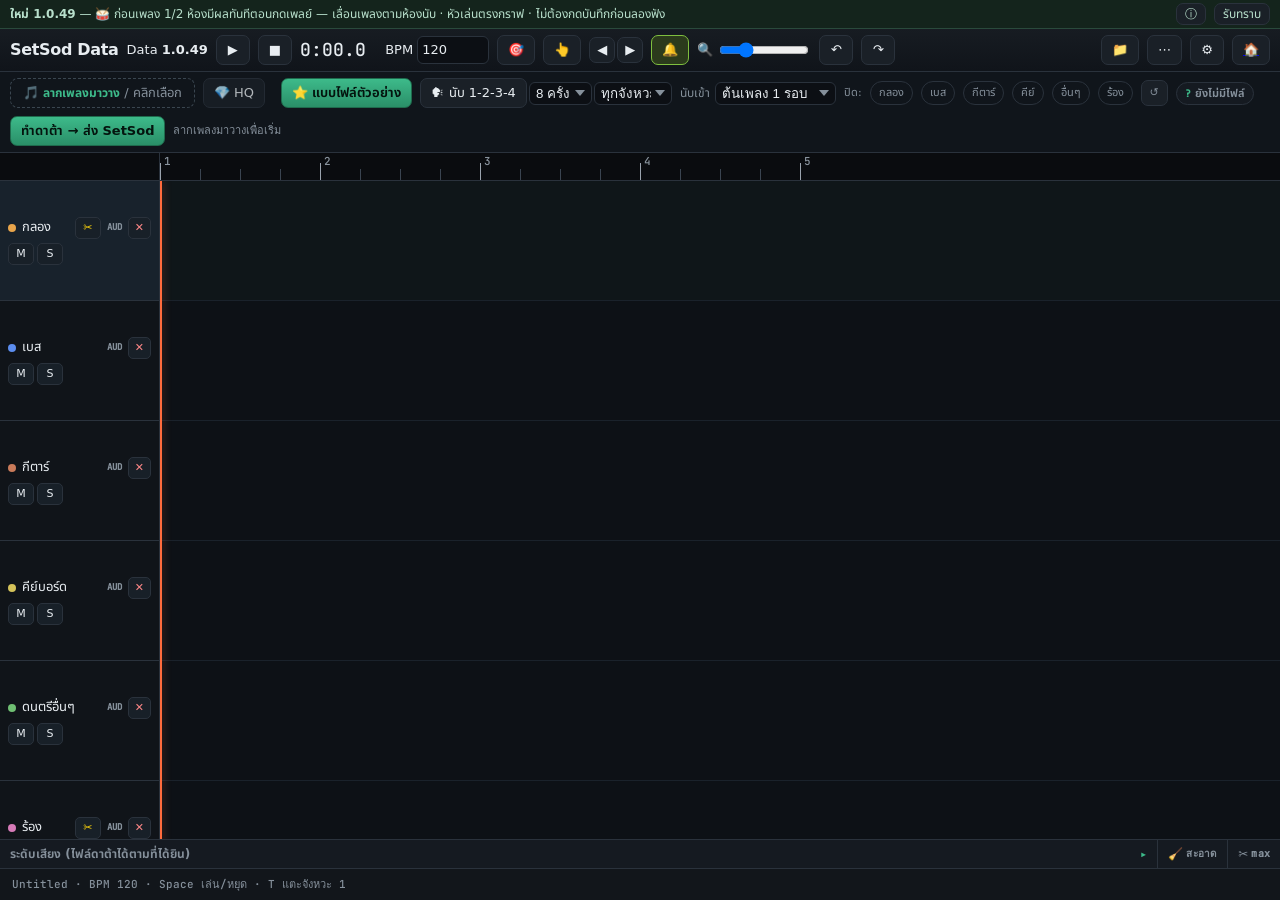
==== commit 5c224dce: "SetSod 1.0.137" ====
--- a/data.html
+++ b/data.html
@@ -3,7 +3,7 @@
 <head>
 <meta charset="utf-8">
 <meta name="viewport" content="width=device-width,initial-scale=1">
-<meta name="bp-data" content="1.0.48">
+<meta name="bp-data" content="1.0.49">
 <title>SetSod Data Studio</title>
 <link rel="icon" href="icon-192.png">
 <style>
@@ -684,7 +684,13 @@
     src.start();_guidePrev=src;b.textContent='■ หยุด';
   }catch(e){toast('❌ '+(e.message||e));b.textContent='▶ ฟังไกด์'}finally{b.disabled=false}
 };
-$('rIntro').onchange=()=>{const v=$('rIntro').value;$('rCi').value=v==='0'?'0':v.slice(-1);$('rCiMode').value=v.startsWith('pre')?'pre':'over';markSetDirty()};
+// 1.0.49: นับเข้า is transport UI — apply immediately (shift music / rebuild count lane). Don't wait for 💾.
+$('rIntro').onchange=()=>{
+  const v=$('rIntro').value;$('rCi').value=v==='0'?'0':v.slice(-1);$('rCiMode').value=v.startsWith('pre')?'pre':'over';
+  syncNomOpt();markSetDirty();refreshGuides();
+  const lab=v==='0'?'ไม่นับ':v.startsWith('pre')?('ก่อนเพลง '+v.slice(-1)+' ห้อง'):('ต้นเพลง '+v.slice(-1)+' รอบ');
+  $('sRecipe').textContent='นับเข้า: '+lab+(v.startsWith('pre')?' · เลื่อนเพลงตามห้องนับ':'');
+};
 $('rCountPace').onchange=()=>{const raw=+$('rCountPace').value,p=(raw===.5||raw===0.5||raw===2||raw===4)?raw:1;syncNomOpt();
   try{for(const m of studio.state.markers||[])if(m.kind==='count')m.pace=p;studio.setMarkers(studio.state.markers)}catch(e){}
   markSetDirty();refreshGuides();$('sRecipe').textContent='จังหวะนับ: '+(p===.5||p===0.5?'เร็ว (2×)':p===2?'ช้า (½)':p===4?'ช้ามาก (¼)':'ทุกจังหวะ (ตามนอม)')};
@@ -801,7 +807,8 @@
     const out=[];
     const musicDur=Math.max(1,...music.map(tr=>tr.clips.reduce((m,c)=>Math.max(m,(c.dur||0)),0)));
     try{await studio.loadCiVoices()}catch(e){}
-    const pad=r.ciMode==='pre'?ci*4*60/bpm:0,total=pad+musicDur;
+    const padPace=(r.countPace===.5||r.countPace===0.5||r.countPace===2||r.countPace===4)?r.countPace:1;
+    const pad=r.ciMode==='pre'?ci*4*(60/bpm)*padPace:0,total=pad+musicDur;
     // music bed first (needed for auto end-of-click)
     const mono=await studio.renderMusicMono(music,sr,pad,total); // exactly what is heard (mute/solo/volume)
     const endT=r.endAuto?studio.autoEndT(mono,t0,bpm,r.rate,pad):undefined;
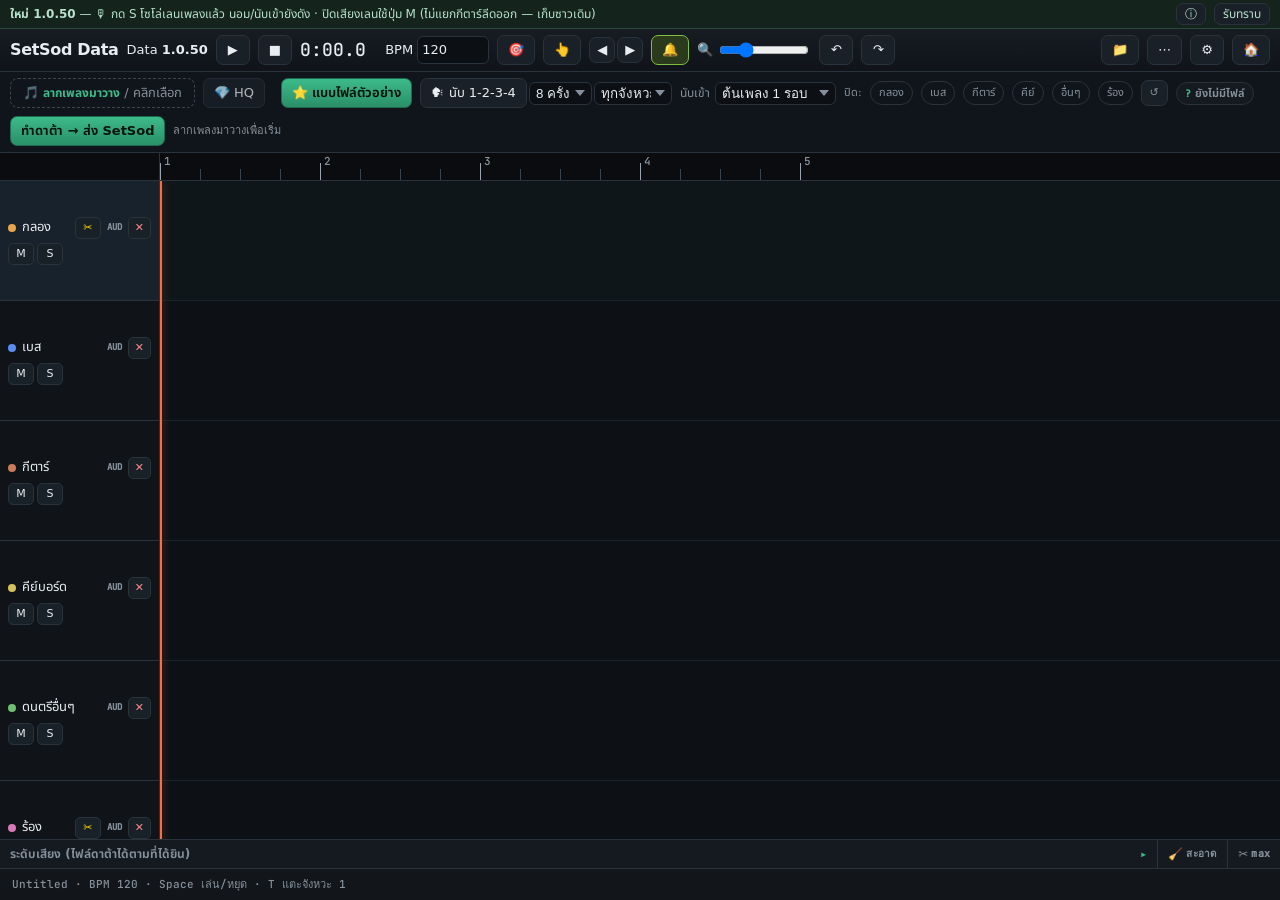
==== commit 9eef5631: "SetSod 1.0.137" ====
--- a/data.html
+++ b/data.html
@@ -3,7 +3,7 @@
 <head>
 <meta charset="utf-8">
 <meta name="viewport" content="width=device-width,initial-scale=1">
-<meta name="bp-data" content="1.0.49">
+<meta name="bp-data" content="1.0.50">
 <title>SetSod Data Studio</title>
 <link rel="icon" href="icon-192.png">
 <style>
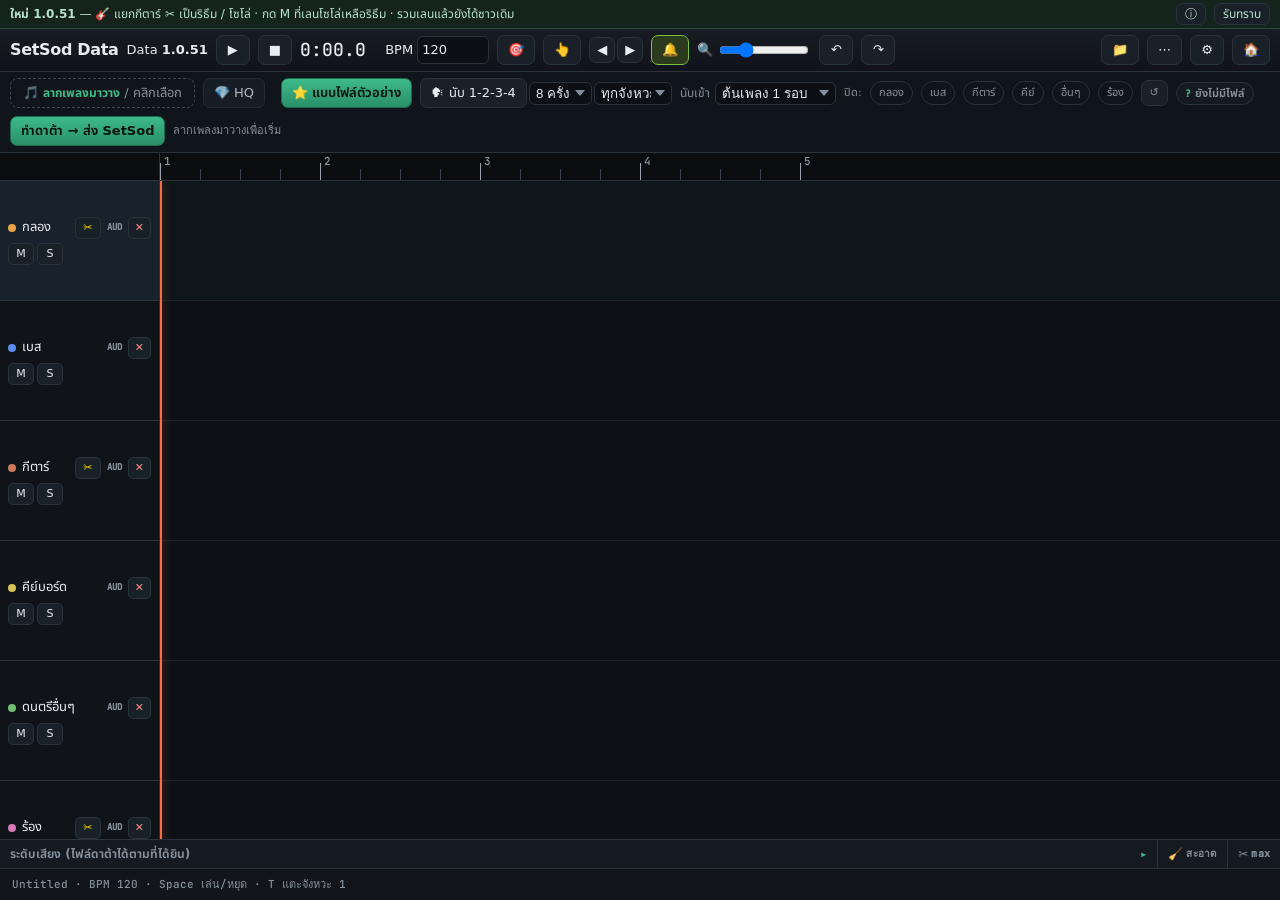
==== commit dbbbc0be: "SetSod 1.0.137" ====
--- a/data.html
+++ b/data.html
@@ -3,7 +3,7 @@
 <head>
 <meta charset="utf-8">
 <meta name="viewport" content="width=device-width,initial-scale=1">
-<meta name="bp-data" content="1.0.50">
+<meta name="bp-data" content="1.0.51">
 <title>SetSod Data Studio</title>
 <link rel="icon" href="icon-192.png">
 <style>
@@ -268,7 +268,7 @@
       <div class="row"><select id="rProf"><option value="">— เลือก —</option></select><button type="button" class="btn" id="btnProfSave">บันทึกเป็นโปรไฟล์</button><button type="button" class="btn" id="btnProfDel">ลบโปรไฟล์</button></div>
       <b>ไทม์ไลน์</b>
       <div class="row"><label class="chk"><input type="checkbox" id="chkSnap" checked> สแนปคลิป</label></div>
-      <p class="credits">แยกเสียงในเครื่องนี้ (MIT): HT-Demucs 6s · DrumSep v2 (inagoy / Gridshift) สำหรับปุ่ม ✂ แยกละเอียดที่เลนกลอง · UVR-MDX-NET KARA 2 (Ultimate Vocal Remover) สำหรับเลนร้อง — เครดิตผู้พัฒนาโมเดล</p>
+      <p class="credits">แยกเสียงในเครื่องนี้ (MIT): HT-Demucs 6s · DrumSep v2 (inagoy / Gridshift) สำหรับปุ่ม ✂ แยกละเอียดที่เลนกลอง · UVR-MDX-NET KARA 2 (Ultimate Vocal Remover) สำหรับเลนร้อง · กีตาร์ริธึม/โซโล่แยกเบาในเครื่อง (ไม่โหลดโมเดลใหญ่) — เครดิตผู้พัฒนาโมเดล</p>
       <div class="set-save">
         <button type="button" class="btn setpri" id="btnSetSave" disabled title="ยืนยันการตั้งค่าที่แก้ไว้">💾 บันทึกการตั้งค่า</button>
         <button type="button" class="btn" id="btnSetRevert" disabled title="คืนค่าที่บันทึกไว้ล่าสุด">ยกเลิก</button>
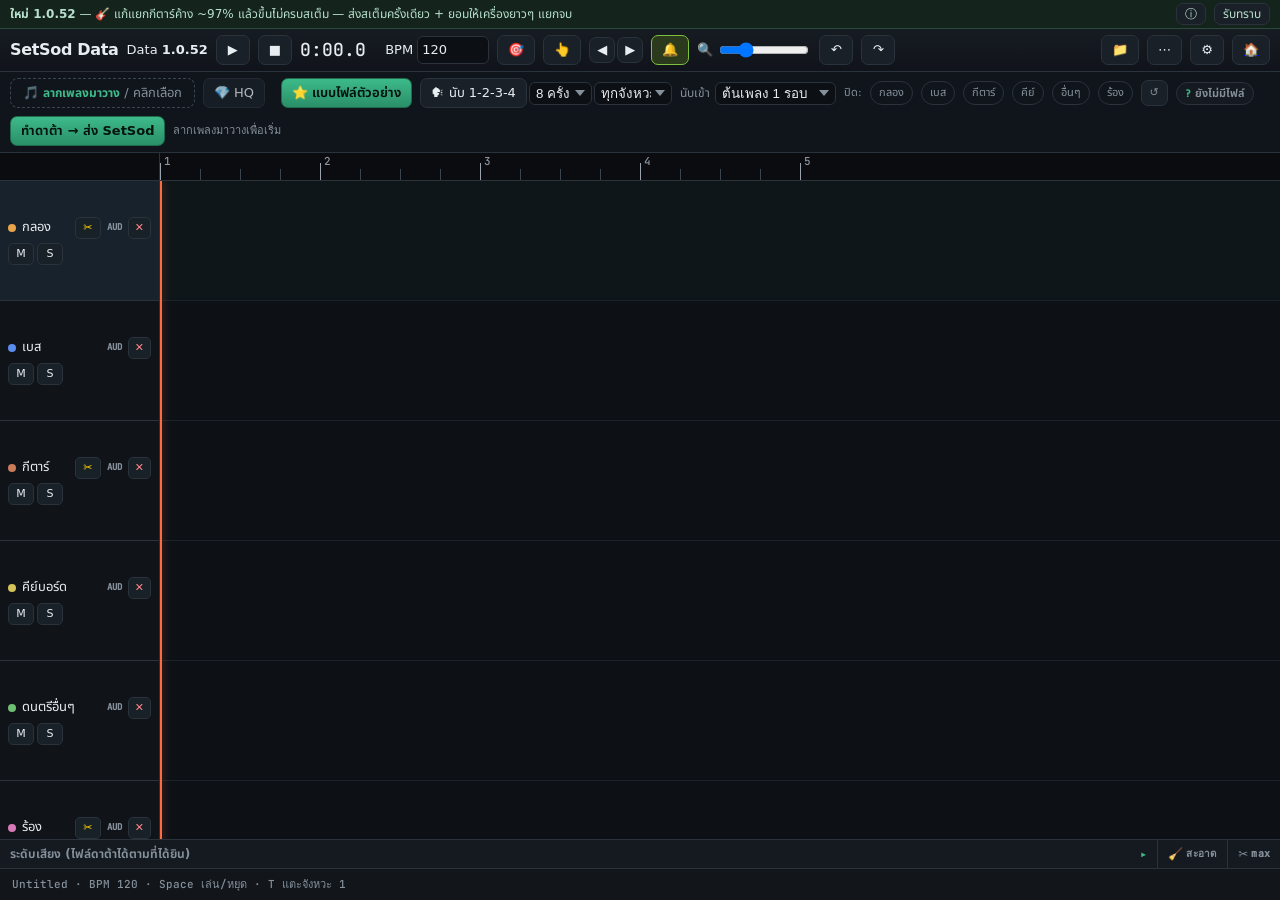
==== commit da162676: "SetSod 1.0.138" ====
--- a/data.html
+++ b/data.html
@@ -3,7 +3,7 @@
 <head>
 <meta charset="utf-8">
 <meta name="viewport" content="width=device-width,initial-scale=1">
-<meta name="bp-data" content="1.0.51">
+<meta name="bp-data" content="1.0.52">
 <title>SetSod Data Studio</title>
 <link rel="icon" href="icon-192.png">
 <style>
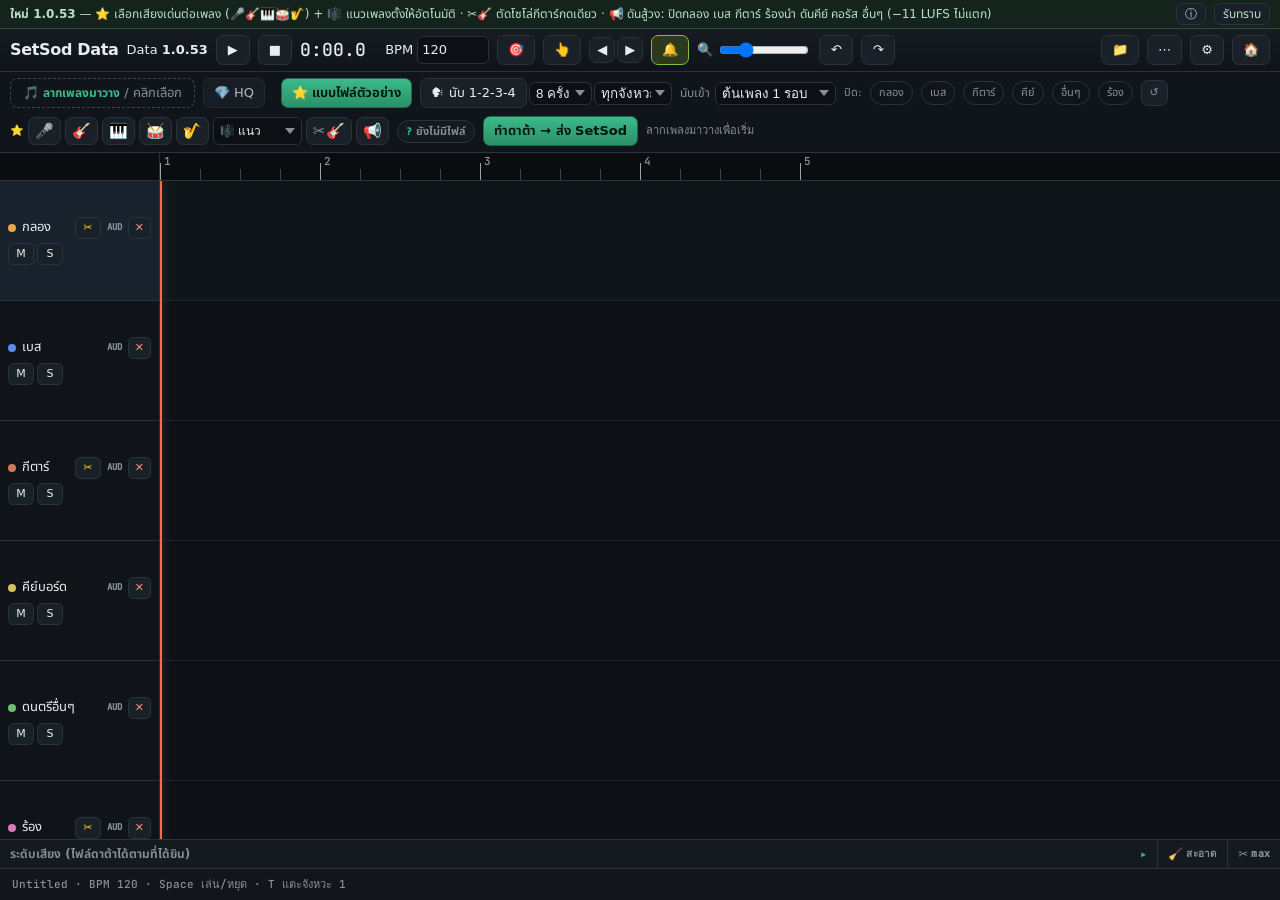
==== commit a9ba0d8e: "SetSod 1.0.143" ====
--- a/data.html
+++ b/data.html
@@ -3,7 +3,7 @@
 <head>
 <meta charset="utf-8">
 <meta name="viewport" content="width=device-width,initial-scale=1">
-<meta name="bp-data" content="1.0.52">
+<meta name="bp-data" content="1.0.53">
 <title>SetSod Data Studio</title>
 <link rel="icon" href="icon-192.png">
 <style>
@@ -60,6 +60,11 @@
 .recipe .btn.pri{flex:0 1 auto;max-width:100%}
 .recipe b{font-size:12px;color:var(--acc)}
 .recipe .rmutes{display:flex;gap:8px;flex-wrap:wrap;align-items:center;color:var(--mut);font-size:11px}
+.recipe .rlead{display:flex;gap:4px;flex-wrap:wrap;align-items:center;font-size:11px;color:var(--mut)}
+.recipe .rlead .lb{min-height:28px;min-width:30px;padding:2px 6px;font-size:15px;line-height:1}
+.recipe .rlead .lb.on{background:#2c3a22;border-color:#7fb04a;box-shadow:0 0 0 1px #7fb04a inset}
+.recipe .rlead .lb.push.on{background:#3a2c18;border-color:#e0a040;box-shadow:0 0 0 1px #e0a040 inset}
+.recipe .rlead select{min-height:28px;font-size:12px}
 .recipe .rmutes .btn{min-height:26px;font-size:11px;padding:2px 8px}
 select{-webkit-appearance:none;appearance:none;background:#0c0f14 url("data:image/svg+xml,%3Csvg xmlns='http://www.w3.org/2000/svg' width='10' height='6'%3E%3Cpath d='M0 0l5 6 5-6z' fill='%2385909b'/%3E%3C/svg%3E") no-repeat right 6px center;color:var(--tx);border:1px solid var(--line);border-radius:6px;padding:3px 20px 3px 6px}
 .recipe select{background-color:#0c0f14;border:1px solid var(--line);border-radius:6px;padding:3px 20px 3px 6px;color:var(--tx)}
@@ -299,6 +304,19 @@
       <label class="chip"><input type="checkbox" data-mute="vocals"><i>ร้อง</i></label>
       <button type="button" class="btn icon sm" id="btnMuteClear" title="เปิดทุกเครื่อง">↺</button>
     </div>
+    <div class="rlead" id="rLead" title="Data 1.0.53 — ⭐ เสียงเด่นของเพลงนี้ (จำแยกต่อเพลง)">
+      <span title="⭐ เสียงเด่น: เลนที่เลือกดังขึ้น +3 dB · กดซ้ำ = ยกเลิก">⭐</span>
+      <button type="button" class="btn lb" data-lead="vocals" title="⭐ ร้องเด่น">🎤</button>
+      <button type="button" class="btn lb" data-lead="guitar" title="⭐ กีตาร์เด่น">🎸</button>
+      <button type="button" class="btn lb" data-lead="keys" title="⭐ คีย์บอร์ดเด่น">🎹</button>
+      <button type="button" class="btn lb" data-lead="drums" title="⭐ กลองเด่น">🥁</button>
+      <button type="button" class="btn lb" data-lead="other" title="⭐ ดนตรีอื่นๆ เด่น (แคน พิณ แซก เครื่องเป่า ฯลฯ)">🎷</button>
+      <select id="rGenre" title="แนวเพลง — ตั้งเสียงเด่น/ตัดโซโล่ให้อัตโนมัติ (แก้ต่อได้)">
+        <option value="">🎼 แนว</option><option value="pop">🎤 ป๊อป</option><option value="rock">🎸 ร็อค</option><option value="luktung">🪕 ลูกทุ่ง</option><option value="molam">🎋 หมอลำ</option><option value="samcha">💃 สามช่า</option><option value="pcl">🌾 เพื่อชีวิต</option><option value="slow">🌙 ช้า</option>
+      </select>
+      <button type="button" class="btn lb" id="btnCutSolo" title="✂ ตัดโซโล่กีตาร์ (ปิดเต็ม) — แยกกีตาร์เป็น ริธึม/โซโล่ ให้เอง แล้วปิดเลนโซโล่ · กดซ้ำ = เปิดโซโล่คืน">✂🎸</button>
+      <button type="button" class="btn lb push" id="btnPush" title="📢 ดันสู้วง — ปิด กลอง เบส กีตาร์ ร้องนำ (วงเล่นสดเอง) · ดัน คีย์ คอรัส ดนตรีอื่นๆ +3 dB · บีบเสียงเบาๆ 2:1 ตอนทำไฟล์ · เพลง −11 LUFS ไม่แตก · กดซ้ำ = คืนค่าเดิม">📢</button>
+    </div>
     <span class="chpill" id="chPill" title="ต้นทาง = ไฟล์ที่ลากเข้า · ส่งออก = รูปแบบที่ตั้งใน ⚙"><b>—</b> <span id="chPillTxt">ยังไม่มีไฟล์</span></span>
     <button type="button" class="btn setpri" id="btnSetSaveBar" hidden disabled title="ยืนยันการตั้งค่าที่แก้ไว้">💾 บันทึก</button>
     <button type="button" class="btn pri" id="btnMakeData">ทำดาต้า → ส่ง SetSod</button>
@@ -536,15 +554,79 @@
   if(ci)ci.mute=false;
   studio.applyLiveMix?.();
   $('sRecipe').textContent=keys.length?'ปิด: '+keys.join(', '):'เปิดทุกแทร็กเสียง';
-}
+  applyLeadPush();
+}
+/* ===== Data 1.0.53 (MUS-14) ⭐ เสียงเด่น · 🎼 แนวเพลง · ✂🎸 ตัดโซโล่ · 📢 ดันสู้วง — saved per song in the recipe ===== */
+const LP={lead:'',genre:'',cutSolo:false,push:false,pushPrev:null};
+const LIVE_BAND=['drums','bass','guitar']; // + ร้องนำ (sub-lane 'lead') — the live band plays these
+const GENRES={pop:{lead:'vocals',cutSolo:true,dim:{guitar:50}},rock:{lead:'guitar',cutSolo:false},luktung:{lead:'vocals',cutSolo:false},
+  molam:{lead:'other',cutSolo:false},samcha:{lead:'keys',cutSolo:false},pcl:{lead:'vocals',cutSolo:false},slow:{lead:'vocals',cutSolo:true}};
+const LEAD_VOL=141,PUSH_VOL=141; // +3 dB
+function musicLanes(){return studio.state.tracks.filter(t=>t.type==='audio'&&t.stem&&!['click','countin','mix'].includes(t.stem)&&t.clips.length)}
+function paintLead(){const b=$('rLead');if(!b)return;b.querySelectorAll('[data-lead]').forEach(x=>{const on=x.dataset.lead===LP.lead;x.classList.toggle('on',on);x.setAttribute('aria-pressed',on?'true':'false')});
+  $('rGenre').value=LP.genre||'';for(const [id,on] of [['btnCutSolo',LP.cutSolo],['btnPush',LP.push]]){const x=$(id);x.classList.toggle('on',on);x.setAttribute('aria-pressed',on?'true':'false')}}
+/** lane levels/mutes from ⭐/🎼/✂/📢 — only touches faders when one of them is set (else the user's faders stay) */
+function applyLeadPush(){
+  const T=musicLanes();if(!T.length)return;
+  const fam=t=>t.fineOf||t.stem,G=GENRES[LP.genre]||{};
+  if(LP.lead||LP.push||LP.genre){for(const t of T){const f=fam(t);let v=100;
+    if(G.dim&&G.dim[f]!=null)v=G.dim[f];
+    if(LP.lead&&f===LP.lead)v=LEAD_VOL;
+    if(LP.push&&(f==='keys'||f==='other'||t.stem==='backing'))v=PUSH_VOL;
+    t.vol=v}}
+  const gl=T.find(t=>t.stem==='glead');if(gl&&LP.cutSolo)gl.mute=true;
+  const ld=T.find(t=>t.stem==='lead');if(ld&&LP.push)ld.mute=true;
+  studio.setPush(LP.push);
+  try{studio.refreshLanes()}catch(e){}
+  syncChipsFromTracks();
+}
+function fineIdx(stem){return studio.state.tracks.findIndex(t=>t.type==='audio'&&t.stem===stem&&!t.fineOf&&t.clips.length)}
+async function ensureSoloCut(){
+  if(musicLanes().some(t=>t.stem==='glead'))return true;
+  const i=fineIdx('guitar');if(i<0){toast('ไม่มีเลนกีตาร์ในเพลงนี้');return false}
+  toast('✂🎸 กำลังแยกกีตาร์ ริธึม/โซโล่ (เร็ว ในเครื่อง)…');
+  const ok=await studio.fineSplit(i,{quiet:true});
+  if(ok){applyRecipeMutes();toast('✂🎸 ตัดโซโล่แล้ว — เหลือกีตาร์ริธึม (ปิดเต็ม)')}else toast('✂🎸 แยกกีตาร์ไม่สำเร็จ');
+  return !!ok;
+}
+async function ensureVocalSplit(){
+  if(musicLanes().some(t=>t.stem==='lead'))return true;
+  const i=fineIdx('vocals');if(i<0)return false;
+  const ok=await studio.fineSplit(i); // asks first (downloads the vocal model once)
+  if(ok){applyRecipeMutes();toast('📢 แยกร้องนำ/คอรัสแล้ว — ปิดร้องนำ ดันคอรัส')}
+  return !!ok;
+}
+function leadDone(msg){paintLead();applyLeadPush();saveRecipe();$('sRecipe').textContent=msg}
+$('rLead').addEventListener('click',async e=>{
+  const lb=e.target.closest('[data-lead]');
+  if(lb){const k=lb.dataset.lead;LP.lead=LP.lead===k?'':k;
+    if(!LP.lead){musicLanes().forEach(t=>{if(!LP.push&&!LP.genre)t.vol=100})}
+    leadDone(LP.lead?'⭐ เสียงเด่น: '+lb.title.replace('⭐ ','')+' (+3 dB)':'⭐ ยกเลิกเสียงเด่น');return}
+  if(e.target.closest('#btnCutSolo')){LP.cutSolo=!LP.cutSolo;
+    if(LP.cutSolo){paintLead();if(await ensureSoloCut())leadDone('✂🎸 ตัดโซโล่กีตาร์ (ปิดเต็ม)');else{LP.cutSolo=false;paintLead()}}
+    else{const gl=musicLanes().find(t=>t.stem==='glead');if(gl&&!muteKeysFromUI().includes('guitar'))gl.mute=false;leadDone('✂🎸 เปิดโซโล่กีตาร์คืน')}
+    return}
+  if(e.target.closest('#btnPush')){
+    if(!LP.push){LP.push=true;LP.pushPrev=muteKeysFromUI();setMuteUI([...new Set([...LP.pushPrev,...LIVE_BAND])]);paintLead();applyRecipeMutes();saveRecipe();
+      $('sRecipe').textContent='📢 ดันสู้วง: ปิด กลอง เบส กีตาร์ ร้องนำ · ดัน คีย์ คอรัส อื่นๆ';
+      if(!musicLanes().some(t=>t.stem==='lead')){const ok=await ensureVocalSplit();if(!ok)toast('📢 ยังไม่แยกร้องนำ/คอรัส — เลนร้องยังเปิดอยู่ (กด ✂ ที่เลนร้อง หรือปิดชิป ร้อง เอง)')}
+      leadDone('📢 ดันสู้วง: ปิด กลอง เบส กีตาร์ ร้องนำ · ดัน คีย์ คอรัส อื่นๆ +3 dB · บีบเบาๆ ตอนทำไฟล์')}
+    else{LP.push=false;setMuteUI(LP.pushPrev||[]);LP.pushPrev=null;const ld=musicLanes().find(t=>t.stem==='lead');if(ld)ld.mute=muteKeysFromUI().includes('vocals');
+      if(!LP.lead&&!LP.genre)musicLanes().forEach(t=>t.vol=100);paintLead();applyRecipeMutes();leadDone('📢 ปิดดันสู้วง — คืนค่าเดิม')}
+  }
+});
+$('rGenre').onchange=async()=>{const g=$('rGenre').value;LP.genre=g;const G=GENRES[g];
+  if(G){LP.lead=G.lead;LP.cutSolo=!!G.cutSolo;paintLead();if(LP.cutSolo&&!(await ensureSoloCut()))LP.cutSolo=false}
+  else musicLanes().forEach(t=>{if(!LP.push)t.vol=100});
+  leadDone(G?'🎼 '+$('rGenre').selectedOptions[0].textContent+' · ⭐ '+G.lead+(LP.cutSolo?' · ✂ โซโล่':''):'🎼 ไม่ใช้แนวเพลง')};
 function guideKeysFromUI(){return [...$('rGuideBox').querySelectorAll('input[data-guide]:checked')].map(x=>x.dataset.guide)}
 function recipeState(){return{mute:muteKeysFromUI(),nom:$('rNom').value,ci:+$('rCi').value,feel:$('rFeel').value||'normal',flourish:!!$('rFlourish').checked,
   rate:+$('rRate').value===2?2:1,accent:!!$('rAccent').checked,ciMode:$('rCiMode').value==='over'?'over':'pre',cues:true,endAuto:!!$('rEndAuto').checked,
   outFmt:$('rOutFmt')?.value==='mono'?'mono':'dual',countPace:(()=>{const p=+$('rCountPace')?.value;return (p===.5||p===0.5||p===2||p===4)?p:1})(),
-  sr:+$('rSr').value||0,loud:!!$('rLoud').checked,guide:{on:!!$('rGuide').checked,stems:guideKeysFromUI(),db:Math.max(-40,Math.min(-12,+$('rGuideDb').value||-28))}}}
+  lead:LP.lead,genre:LP.genre,cutSolo:LP.cutSolo,push:LP.push,pushPrev:LP.pushPrev,sr:+$('rSr').value||0,loud:!!$('rLoud').checked,guide:{on:!!$('rGuide').checked,stems:guideKeysFromUI(),db:Math.max(-40,Math.min(-12,+$('rGuideDb').value||-28))}}}
 function syncNomOpt(){const r=recipeState();studio.state.recipe=r;studio.state.nomOpt={style:r.feel==='ref'?'ref':'normal',rate:r.rate,accent:r.accent,ciMode:r.ciMode,ci:r.ci,cues:r.cues,
   countPace:r.countPace,endT:undefined};return r}
-function applyRecipeState(o){if(!o)return;if(Array.isArray(o.mute))setMuteUI(o.mute);if(o.nom)$('rNom').value=o.nom;if(o.ci!=null)$('rCi').value=String(o.ci);if(o.feel)$('rFeel').value=o.feel;if('flourish' in o)$('rFlourish').checked=!!o.flourish;
+function applyRecipeState(o){if(!o)return;LP.lead=o.lead||'';LP.genre=o.genre||'';LP.cutSolo=!!o.cutSolo;LP.push=!!o.push;LP.pushPrev=Array.isArray(o.pushPrev)?o.pushPrev:null;studio.setPush(LP.push);paintLead();if(Array.isArray(o.mute))setMuteUI(o.mute);if(o.nom)$('rNom').value=o.nom;if(o.ci!=null)$('rCi').value=String(o.ci);if(o.feel)$('rFeel').value=o.feel;if('flourish' in o)$('rFlourish').checked=!!o.flourish;
   if(o.rate)$('rRate').value=String(o.rate===2?2:1);if('accent' in o)$('rAccent').checked=!!o.accent;if(o.ciMode)$('rCiMode').value=o.ciMode==='over'?'over':'pre';if('cues' in o)$('rCues').checked=!!o.cues;if('endAuto' in o)$('rEndAuto').checked=!!o.endAuto;
   if(o.outFmt&&$('rOutFmt'))$('rOutFmt').value=o.outFmt==='mono'?'mono':'dual';
   if(o.countPace!=null&&$('rCountPace')){const p=+o.countPace;$('rCountPace').value=(p===.5||p===0.5||p===2||p===4)?String(p):'1'}
@@ -838,7 +920,7 @@
     if(out.length<2){toast('เรนเดอร์ไม่ครบ');return}
     const nCue=(studio.state.markers||[]).filter(m=>m.kind==='count'||m.kind==='section').length;
     // ci:0/cia:0 → นับอยู่ในไฟล์แล้ว (ก่อนเพลงหรือทับอินโทร) แอปอย่านับซ้ำ
-    const meta={s:nomSide,ci:0,cia:0,b:bpm,t0,feel,flourish:flourish?1:0,sr,from:'data-1.0.45',outFmt:r.outFmt||'dual',ciBaked:r.ciMode==='pre'?ci:0,
+    const meta={s:nomSide,ci:0,cia:0,b:bpm,t0,feel,flourish:flourish?1:0,sr,from:'data-1.0.53',outFmt:r.outFmt||'dual',ciBaked:r.ciMode==='pre'?ci:0,
       ciOver:r.ciMode==='over'?ci:0,rate:r.rate,cues:nCue,endT:endT!=null?Math.round(endT*1000)/1000:null};
     window.__lastExport={files:out,meta,report,endT,dual:dualFile};
     await sendStemsToSetsod(out,meta);
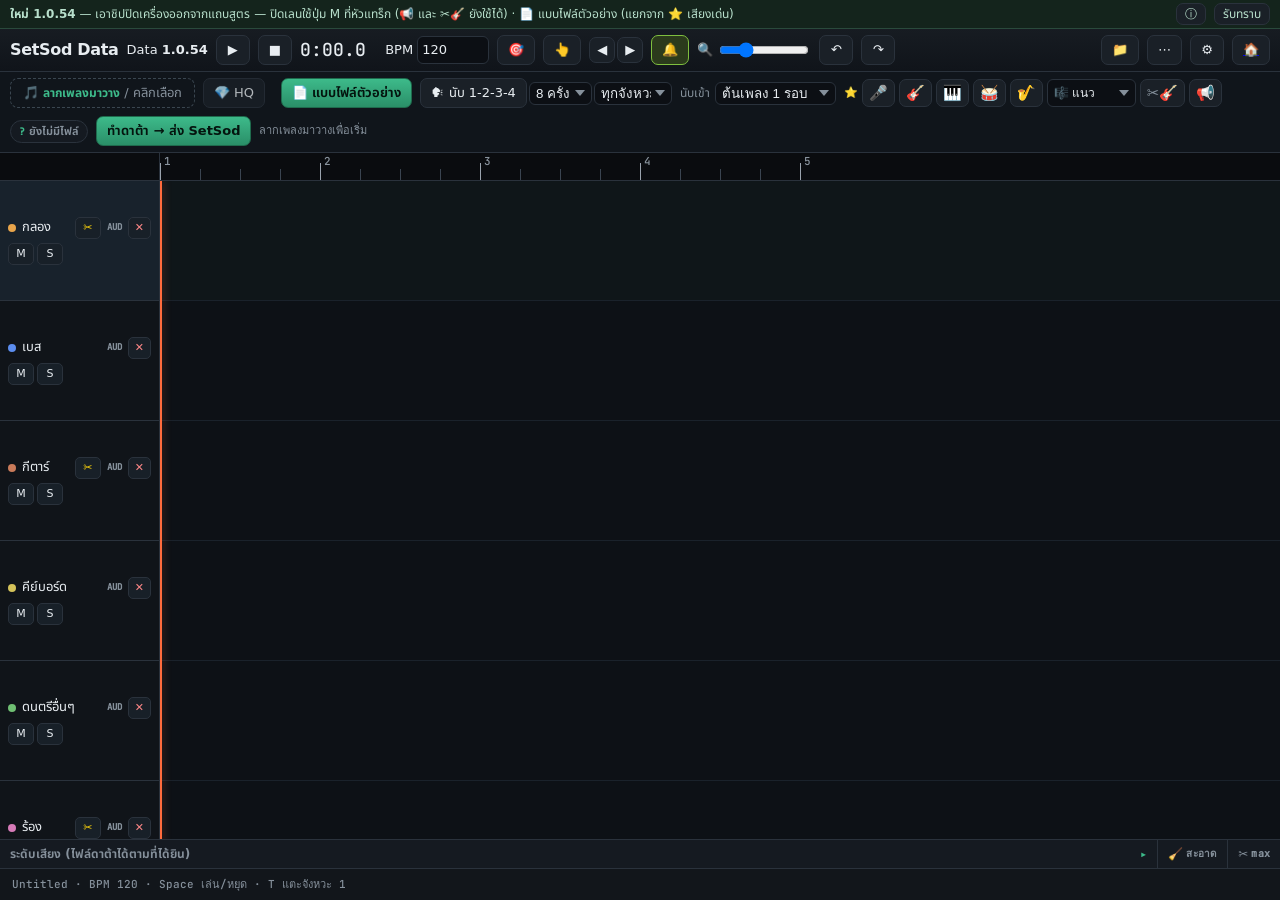
==== commit 88c44cc6: "SetSod 1.0.143" ====
--- a/data.html
+++ b/data.html
@@ -3,7 +3,7 @@
 <head>
 <meta charset="utf-8">
 <meta name="viewport" content="width=device-width,initial-scale=1">
-<meta name="bp-data" content="1.0.53">
+<meta name="bp-data" content="1.0.54">
 <title>SetSod Data Studio</title>
 <link rel="icon" href="icon-192.png">
 <style>
@@ -59,13 +59,11 @@
 .recipe{display:flex;gap:8px;align-items:center;padding:6px 10px;border-bottom:1px solid var(--line);background:#10151b;flex-wrap:wrap;min-width:0;max-width:100%}
 .recipe .btn.pri{flex:0 1 auto;max-width:100%}
 .recipe b{font-size:12px;color:var(--acc)}
-.recipe .rmutes{display:flex;gap:8px;flex-wrap:wrap;align-items:center;color:var(--mut);font-size:11px}
 .recipe .rlead{display:flex;gap:4px;flex-wrap:wrap;align-items:center;font-size:11px;color:var(--mut)}
 .recipe .rlead .lb{min-height:28px;min-width:30px;padding:2px 6px;font-size:15px;line-height:1}
 .recipe .rlead .lb.on{background:#2c3a22;border-color:#7fb04a;box-shadow:0 0 0 1px #7fb04a inset}
 .recipe .rlead .lb.push.on{background:#3a2c18;border-color:#e0a040;box-shadow:0 0 0 1px #e0a040 inset}
 .recipe .rlead select{min-height:28px;font-size:12px}
-.recipe .rmutes .btn{min-height:26px;font-size:11px;padding:2px 8px}
 select{-webkit-appearance:none;appearance:none;background:#0c0f14 url("data:image/svg+xml,%3Csvg xmlns='http://www.w3.org/2000/svg' width='10' height='6'%3E%3Cpath d='M0 0l5 6 5-6z' fill='%2385909b'/%3E%3C/svg%3E") no-repeat right 6px center;color:var(--tx);border:1px solid var(--line);border-radius:6px;padding:3px 20px 3px 6px}
 .recipe select{background-color:#0c0f14;border:1px solid var(--line);border-radius:6px;padding:3px 20px 3px 6px;color:var(--tx)}
 .recipe .rnom2{display:inline-flex;gap:6px;align-items:center;flex-wrap:wrap;min-width:0;max-width:100%}
@@ -291,20 +289,10 @@
     <button type="button" class="btn tog" id="btnHq" aria-pressed="false" hidden title="💎 คุณภาพสูง (BS-RoFormer) — แยกเสียงชัดกว่า เสียงรั่วน้อยกว่า · โหลดโมเดลครั้งแรก ~336 MB · ช้ากว่าปกติ · พีซีเท่านั้น">💎 HQ</button>
     <button class="btn" id="goAi" hidden>↻ ลองแยกใหม่</button>
     <span class="status" id="sAi"></span>
-    <button type="button" class="btn pri" id="btnRefPreset" title="ตั้งทุกอย่างเหมือนไฟล์ตัวอย่าง: บี๊บทุก 2 จังหวะ · นับเข้าตอนต้นเพลง · 48k · −11 LUFS">⭐ แบบไฟล์ตัวอย่าง</button>
+    <button type="button" class="btn pri" id="btnRefPreset" title="ตั้งทุกอย่างเหมือนไฟล์ตัวอย่าง: บี๊บทุก 2 จังหวะ · นับเข้าตอนต้นเพลง · 48k · −11 LUFS">📄 แบบไฟล์ตัวอย่าง</button>
     <span class="cnt"><button type="button" class="btn" id="btnCount" aria-pressed="false" title="เปิดแล้วคลิกบนไทม์ไลน์ตรงไหน = นับตรงนั้น (ตามนอมของเพลง) · คลิกที่ช่องนับ = ลบ · ลาก = ย้าย">🗣 นับ 1-2-3-4</button><select id="rCountN" title="แบบการนับ"><option value="8" title="one · two · one two three four">8 ครั้ง</option><option value="4" title="one two three four">4 ครั้ง</option></select><select id="rCountPace" title="จังหวะนับเทียบกับจังหวะนอม — ทุกจังหวะ / เร็ว / ช้า / ช้ามาก"><option value="1" selected>ทุกจังหวะ (ตามนอม)</option><option value="0.5">เร็ว (2×)</option><option value="2">ช้า (½)</option><option value="4">ช้ามาก (¼)</option></select></span>
     <label class="chk">นับเข้า <select id="rIntro"><option value="0">ไม่นับ</option><option value="over1" selected>ต้นเพลง 1 รอบ</option><option value="over2">ต้นเพลง 2 รอบ</option><option value="pre1">ก่อนเพลง 1 ห้อง</option><option value="pre2">ก่อนเพลง 2 ห้อง</option></select></label>
-    <div class="rmutes" id="rMutes" title="ฝั่งเพลงไม่เอาเครื่องไหน (จำแยกต่อเพลง) — ตรงกับปุ่ม M ที่หัวแทร็ก">
-      <span>ปิด:</span>
-      <label class="chip"><input type="checkbox" data-mute="drums"><i>กลอง</i></label>
-      <label class="chip"><input type="checkbox" data-mute="bass"><i>เบส</i></label>
-      <label class="chip"><input type="checkbox" data-mute="guitar"><i>กีตาร์</i></label>
-      <label class="chip"><input type="checkbox" data-mute="keys"><i>คีย์</i></label>
-      <label class="chip"><input type="checkbox" data-mute="other"><i>อื่นๆ</i></label>
-      <label class="chip"><input type="checkbox" data-mute="vocals"><i>ร้อง</i></label>
-      <button type="button" class="btn icon sm" id="btnMuteClear" title="เปิดทุกเครื่อง">↺</button>
-    </div>
-    <div class="rlead" id="rLead" title="Data 1.0.53 — ⭐ เสียงเด่นของเพลงนี้ (จำแยกต่อเพลง)">
+    <div class="rlead" id="rLead" title="Data 1.0.54 — ⭐ เสียงเด่นของเพลงนี้ (จำแยกต่อเพลง)">
       <span title="⭐ เสียงเด่น: เลนที่เลือกดังขึ้น +3 dB · กดซ้ำ = ยกเลิก">⭐</span>
       <button type="button" class="btn lb" data-lead="vocals" title="⭐ ร้องเด่น">🎤</button>
       <button type="button" class="btn lb" data-lead="guitar" title="⭐ กีตาร์เด่น">🎸</button>
@@ -542,8 +530,11 @@
   {id:'samcha',name:'สามช่าเต็มวง',mute:[],nom:'R',ci:1,feel:'samcha',flourish:1},
   {id:'slow',name:'เพลงช้า',mute:[],nom:'R',ci:1,feel:'slow',flourish:0}
 ];
-function muteKeysFromUI(){return [...$('rMutes').querySelectorAll('input[data-mute]:checked')].map(x=>x.dataset.mute)}
-function setMuteUI(keys){const set=new Set(keys||[]);$('rMutes').querySelectorAll('input[data-mute]').forEach(inp=>{inp.checked=set.has(inp.dataset.mute)})}
+/* 1.0.54: mute chips row removed — family keys live in recipeMutes, applied to lanes; user toggles via track M / 📢 / ✂🎸 */
+const MUTE_FAMS=['drums','bass','guitar','keys','other','vocals'];
+let recipeMutes=[];
+function muteKeysFromUI(){return recipeMutes.slice()}
+function setMuteUI(keys){recipeMutes=[...new Set((keys||[]).filter(Boolean))]}
 function applyRecipeMutes(opt){
   const keys=muteKeysFromUI();
   studio.applyStemMutes(keys,opt);
@@ -553,8 +544,8 @@
   const ci=studio.state.tracks.find(t=>t.stem==='countin');
   if(ci)ci.mute=false;
   studio.applyLiveMix?.();
-  $('sRecipe').textContent=keys.length?'ปิด: '+keys.join(', '):'เปิดทุกแทร็กเสียง';
   applyLeadPush();
+  $('sRecipe').textContent=muteStatus();
 }
 /* ===== Data 1.0.53 (MUS-14) ⭐ เสียงเด่น · 🎼 แนวเพลง · ✂🎸 ตัดโซโล่ · 📢 ดันสู้วง — saved per song in the recipe ===== */
 const LP={lead:'',genre:'',cutSolo:false,push:false,pushPrev:null};
@@ -578,7 +569,7 @@
   const ld=T.find(t=>t.stem==='lead');if(ld&&LP.push)ld.mute=true;
   studio.setPush(LP.push);
   try{studio.refreshLanes()}catch(e){}
-  syncChipsFromTracks();
+  syncMutesFromTracks();
 }
 function fineIdx(stem){return studio.state.tracks.findIndex(t=>t.type==='audio'&&t.stem===stem&&!t.fineOf&&t.clips.length)}
 async function ensureSoloCut(){
@@ -647,18 +638,13 @@
   const r=loadSongMap('ssd-recipe-by-title')[t];if(r){applyRecipeState(r);hit=true}
   const m=loadSongMap('ssd-markers-by-title')[t];if(Array.isArray(m)&&m.length){studio.setMarkers(m);hit=true}
   syncNomOpt();return hit}
+window.restoreSong=restoreSong;
 function markerStatus(){const n=(studio.state.markers||[]).filter(m=>m.kind==='count'||m.kind==='section').length;return n?`🗣 ${n} จุดนับ`:''}
-$('btnMuteClear').onclick=()=>{setMuteUI([]);applyRecipeMutes();saveRecipe()};
-// 1.0.37 (t320u): a chip changes only its own lane (and that lane's sub-lanes), never the others
 $('btnMaxCut').onclick=()=>{const on=studio.setMaxCut(!studio.getMaxCut());toast(on?'✂ ตัดแรงสุด: เลนที่ปิดทั้งหมดตัดเต็ม 24 dB (🧹 ยังเปิด/ปิดแยกได้)':'✂ กลับไปใช้ค่าตัดเดิมของแต่ละเลน')};
 $('btnDeepClean').onclick=()=>{const on=studio.setDeepClean(!studio.getDeepClean());toast(on?'🧹 สะอาด: กรอง noise/เศษ AI (ไม่บังคับ ✂max — รอแถบ % แล้วฟังเทียบ)':'🧹 ปิดโหมดสะอาด — กลับค่าตัดปกติ')};
-$('rMutes').onchange=e=>{const k=e.target?.dataset?.mute;if(k){studio.applyStemMutes(muteKeysFromUI(),{only:[k]});syncChipsFromTracks();$('sRecipe').textContent=muteStatus()}else applyRecipeMutes();saveRecipe()};
 function muteStatus(){const m=studio.state.tracks.filter(t=>t.type==='audio'&&t.mute&&t.stem&&!['click','countin','mix'].includes(t.stem)).map(t=>t.name||t.stem);return m.length?'ปิด: '+m.join(', '):'เปิดทุกแทร็กเสียง'}
-/** chips mirror the lanes: a chip is on when its lane (or all of its sub-lanes) is muted */
-function syncChipsFromTracks(){$('rMutes').querySelectorAll('input[data-mute]').forEach(inp=>{const k=inp.dataset.mute;const ls=studio.state.tracks.filter(t=>t.type==='audio'&&t.clips.length&&(t.stem===k||t.fineOf===k));if(!ls.length)return;
-  // 1.0.39 (t328u): some sub-lanes off, some on (e.g. นำ off, คอรัส on) → chip shows a partial state, not plain on/off
-  const n=ls.filter(t=>t.mute).length,part=n>0&&n<ls.length;inp.checked=n===ls.length;inp.indeterminate=part;inp.closest('.chip')?.classList.toggle('part',part);
-  inp.closest('.chip')?.setAttribute('title',part?'บางเลนย่อยปิดอยู่: '+ls.filter(t=>t.mute).map(t=>t.name).join(', ')+' · กด = ปิดทั้งหมด':'')})}
+/** 1.0.54: family keys follow the lanes (a family is on only when every sub-lane is muted) — same rule the chips used */
+function syncMutesFromTracks(){const T=studio.state.tracks.filter(t=>t.type==='audio'&&t.clips.length);recipeMutes=MUTE_FAMS.filter(k=>{const ls=T.filter(t=>t.stem===k||t.fineOf===k);return ls.length&&ls.every(t=>t.mute)})}
 
 function refreshGuides(){
   const hasMusic=studio.state.tracks.some(t=>t.type==='audio'&&t.stem&&t.stem!=='click'&&t.stem!=='countin'&&t.stem!=='mix'&&t.clips.length);
@@ -778,7 +764,7 @@
   markSetDirty();refreshGuides();$('sRecipe').textContent='จังหวะนับ: '+(p===.5||p===0.5?'เร็ว (2×)':p===2?'ช้า (½)':p===4?'ช้ามาก (¼)':'ทุกจังหวะ (ตามนอม)')};
 $('rCountN').onchange=()=>{$('sRecipe').textContent=+$('rCountN').value===4?'แบบนับ: 1 2 3 4':'แบบนับ: 1 · 2 · 1 2 3 4'};
 syncIntroUI();
-/* ⭐ one-tap preset = measured reference file */
+/* 📄 one-tap preset = measured reference file (icon distinct from ⭐ เสียงเด่น) */
 $('btnRefPreset').onclick=()=>{
   const P=REF_PRESET;
   applyRecipeState({feel:P.style,rate:P.rate,accent:P.accent,ciMode:P.ciMode,ci:P.ci,cues:P.cues,endAuto:P.endAuto,sr:P.sr,loud:P.loud,flourish:false,nom:'R',outFmt:'dual',
@@ -810,7 +796,7 @@
 addEventListener('keydown',e=>{if(e.code!=='KeyT'||e.target.closest?.('input,select,textarea'))return;if(!studio.state.playing)return;e.preventDefault();const r=studio.tapNow();window.__onTapAt(r)});
 addEventListener('keydown',e=>{if(e.key==='Escape')setArmed('',false)});
 window.__onMarkers=()=>{saveRecipe();refreshGuides();$('sRecipe').textContent=markerStatus()||'ไม่มีจุดนับ'};
-window.__onStemMute=()=>{syncChipsFromTracks();$('sRecipe').textContent=muteStatus();saveRecipe()}; // 1.0.37: the studio already changed that one lane
+window.__onStemMute=()=>{syncMutesFromTracks();$('sRecipe').textContent=muteStatus();saveRecipe()}; // 1.0.37/1.0.54: the studio already changed that one lane
 function syncMetroBtn(){const on=!!$('chkMetro').checked;$('btnMetro').classList.toggle('on',on);$('metroIco').textContent=on?'🔔':'🔕';$('btnMetro').title=on?'เสียงนอมตอนฟัง: เปิด (คลิกเพื่อปิด)':'เสียงนอมตอนฟัง: ปิดอยู่ (คลิกเพื่อเปิด)'}
 $('chkMetro').addEventListener('change',syncMetroBtn);syncMetroBtn();
 function fmtBpm(b){return String(Math.round((+b||0)*100)/100)}
@@ -920,7 +906,7 @@
     if(out.length<2){toast('เรนเดอร์ไม่ครบ');return}
     const nCue=(studio.state.markers||[]).filter(m=>m.kind==='count'||m.kind==='section').length;
     // ci:0/cia:0 → นับอยู่ในไฟล์แล้ว (ก่อนเพลงหรือทับอินโทร) แอปอย่านับซ้ำ
-    const meta={s:nomSide,ci:0,cia:0,b:bpm,t0,feel,flourish:flourish?1:0,sr,from:'data-1.0.53',outFmt:r.outFmt||'dual',ciBaked:r.ciMode==='pre'?ci:0,
+    const meta={s:nomSide,ci:0,cia:0,b:bpm,t0,feel,flourish:flourish?1:0,sr,from:'data-1.0.54',outFmt:r.outFmt||'dual',ciBaked:r.ciMode==='pre'?ci:0,
       ciOver:r.ciMode==='over'?ci:0,rate:r.rate,cues:nCue,endT:endT!=null?Math.round(endT*1000)/1000:null};
     window.__lastExport={files:out,meta,report,endT,dual:dualFile};
     await sendStemsToSetsod(out,meta);
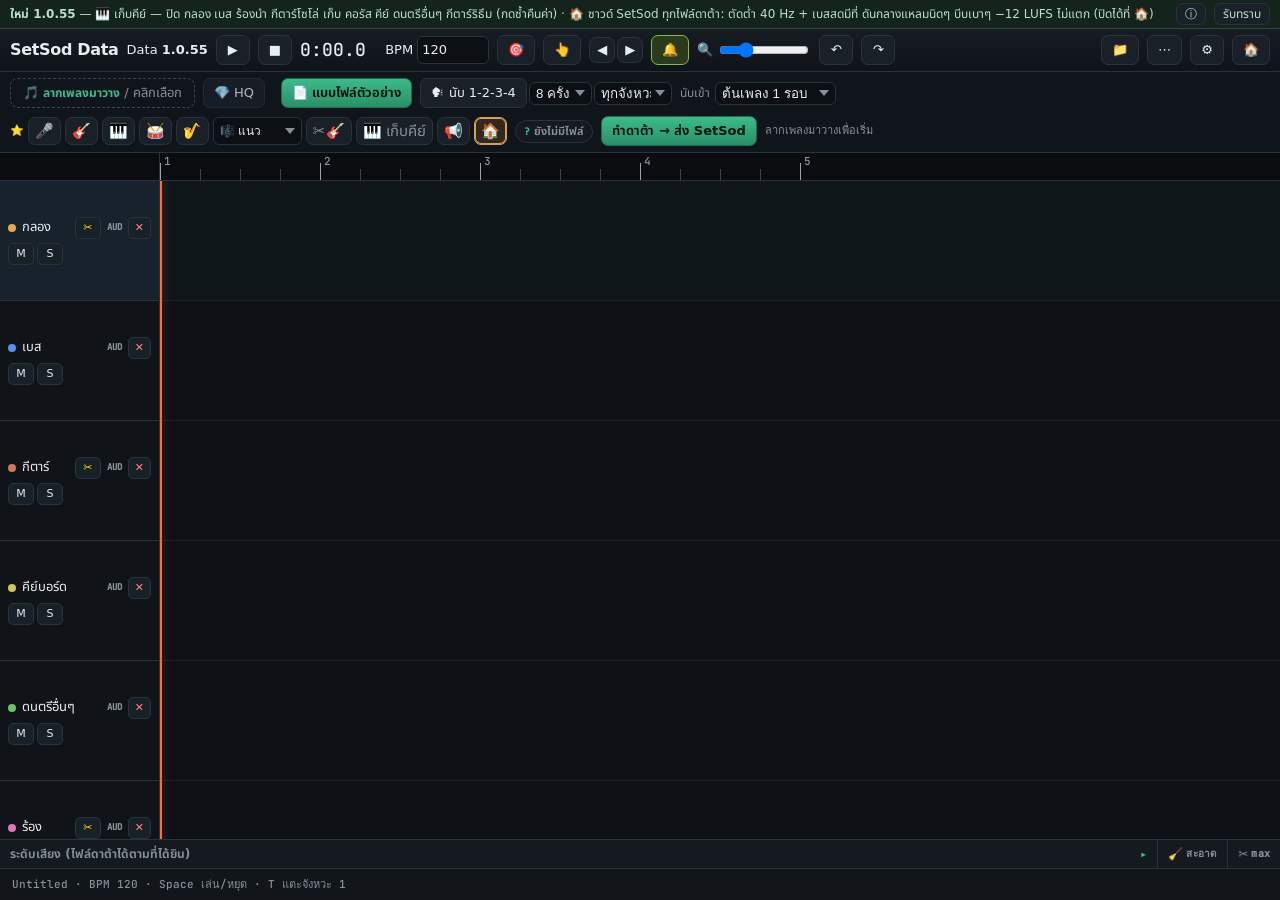
==== commit 79ff1c84: "SetSod 1.0.143" ====
--- a/data.html
+++ b/data.html
@@ -3,7 +3,7 @@
 <head>
 <meta charset="utf-8">
 <meta name="viewport" content="width=device-width,initial-scale=1">
-<meta name="bp-data" content="1.0.54">
+<meta name="bp-data" content="1.0.55">
 <title>SetSod Data Studio</title>
 <link rel="icon" href="icon-192.png">
 <style>
@@ -62,6 +62,8 @@
 .recipe .rlead{display:flex;gap:4px;flex-wrap:wrap;align-items:center;font-size:11px;color:var(--mut)}
 .recipe .rlead .lb{min-height:28px;min-width:30px;padding:2px 6px;font-size:15px;line-height:1}
 .recipe .rlead .lb.on{background:#2c3a22;border-color:#7fb04a;box-shadow:0 0 0 1px #7fb04a inset}
+.recipe .rlead .lb.keep.on{background:#1f3340;border-color:#5aa9d6;box-shadow:0 0 0 1px #5aa9d6 inset}
+.recipe .rlead .lb.house.on{background:#33281f;border-color:#d6a05a;box-shadow:0 0 0 1px #d6a05a inset}
 .recipe .rlead .lb.push.on{background:#3a2c18;border-color:#e0a040;box-shadow:0 0 0 1px #e0a040 inset}
 .recipe .rlead select{min-height:28px;font-size:12px}
 select{-webkit-appearance:none;appearance:none;background:#0c0f14 url("data:image/svg+xml,%3Csvg xmlns='http://www.w3.org/2000/svg' width='10' height='6'%3E%3Cpath d='M0 0l5 6 5-6z' fill='%2385909b'/%3E%3C/svg%3E") no-repeat right 6px center;color:var(--tx);border:1px solid var(--line);border-radius:6px;padding:3px 20px 3px 6px}
@@ -292,7 +294,7 @@
     <button type="button" class="btn pri" id="btnRefPreset" title="ตั้งทุกอย่างเหมือนไฟล์ตัวอย่าง: บี๊บทุก 2 จังหวะ · นับเข้าตอนต้นเพลง · 48k · −11 LUFS">📄 แบบไฟล์ตัวอย่าง</button>
     <span class="cnt"><button type="button" class="btn" id="btnCount" aria-pressed="false" title="เปิดแล้วคลิกบนไทม์ไลน์ตรงไหน = นับตรงนั้น (ตามนอมของเพลง) · คลิกที่ช่องนับ = ลบ · ลาก = ย้าย">🗣 นับ 1-2-3-4</button><select id="rCountN" title="แบบการนับ"><option value="8" title="one · two · one two three four">8 ครั้ง</option><option value="4" title="one two three four">4 ครั้ง</option></select><select id="rCountPace" title="จังหวะนับเทียบกับจังหวะนอม — ทุกจังหวะ / เร็ว / ช้า / ช้ามาก"><option value="1" selected>ทุกจังหวะ (ตามนอม)</option><option value="0.5">เร็ว (2×)</option><option value="2">ช้า (½)</option><option value="4">ช้ามาก (¼)</option></select></span>
     <label class="chk">นับเข้า <select id="rIntro"><option value="0">ไม่นับ</option><option value="over1" selected>ต้นเพลง 1 รอบ</option><option value="over2">ต้นเพลง 2 รอบ</option><option value="pre1">ก่อนเพลง 1 ห้อง</option><option value="pre2">ก่อนเพลง 2 ห้อง</option></select></label>
-    <div class="rlead" id="rLead" title="Data 1.0.54 — ⭐ เสียงเด่นของเพลงนี้ (จำแยกต่อเพลง)">
+    <div class="rlead" id="rLead" title="Data 1.0.55 — ⭐ เสียงเด่นของเพลงนี้ (จำแยกต่อเพลง)">
       <span title="⭐ เสียงเด่น: เลนที่เลือกดังขึ้น +3 dB · กดซ้ำ = ยกเลิก">⭐</span>
       <button type="button" class="btn lb" data-lead="vocals" title="⭐ ร้องเด่น">🎤</button>
       <button type="button" class="btn lb" data-lead="guitar" title="⭐ กีตาร์เด่น">🎸</button>
@@ -303,7 +305,9 @@
         <option value="">🎼 แนว</option><option value="pop">🎤 ป๊อป</option><option value="rock">🎸 ร็อค</option><option value="luktung">🪕 ลูกทุ่ง</option><option value="molam">🎋 หมอลำ</option><option value="samcha">💃 สามช่า</option><option value="pcl">🌾 เพื่อชีวิต</option><option value="slow">🌙 ช้า</option>
       </select>
       <button type="button" class="btn lb" id="btnCutSolo" title="✂ ตัดโซโล่กีตาร์ (ปิดเต็ม) — แยกกีตาร์เป็น ริธึม/โซโล่ ให้เอง แล้วปิดเลนโซโล่ · กดซ้ำ = เปิดโซโล่คืน">✂🎸</button>
+      <button type="button" class="btn lb keep" id="btnKeep" title="🎹 เก็บคีย์ ประดับ ริธึม — ปิด กลอง เบส ร้องนำ กีตาร์โซโล่ · เก็บ คอรัส คีย์/เปียโน ดนตรีอื่นๆ (ซินธ์ สตริง) กีตาร์ริธึม · แยกร้อง/กีตาร์ให้เองถ้ายังไม่แยก · กดซ้ำ = คืนค่าเดิม · แนะนำ 💎 HQ บนพีซี">🎹 เก็บคีย์</button>
       <button type="button" class="btn lb push" id="btnPush" title="📢 ดันสู้วง — ปิด กลอง เบส กีตาร์ ร้องนำ (วงเล่นสดเอง) · ดัน คีย์ คอรัส ดนตรีอื่นๆ +3 dB · บีบเสียงเบาๆ 2:1 ตอนทำไฟล์ · เพลง −11 LUFS ไม่แตก · กดซ้ำ = คืนค่าเดิม">📢</button>
+      <button type="button" class="btn lb house on" id="btnHouse" aria-pressed="true" title="🏠 ซาวด์ SetSod (เปิดอยู่) — มาสเตอร์ฝั่งเพลงตอนทำดาต้า: ตัดต่ำ 40 Hz + ลดเบสนิดหน่อยให้เบสสดมีที่ · ดันกลางแหลมเล็กน้อย (คีย์/ริธึม/คอรัส) · บีบเบาๆ · −12 LUFS ไม่เกิน −11 · TP ≤ −1 dB ไม่แตก · ไม่แตะฝั่งนอม · กดเพื่อปิด">🏠</button>
     </div>
     <span class="chpill" id="chPill" title="ต้นทาง = ไฟล์ที่ลากเข้า · ส่งออก = รูปแบบที่ตั้งใน ⚙"><b>—</b> <span id="chPillTxt">ยังไม่มีไฟล์</span></span>
     <button type="button" class="btn setpri" id="btnSetSaveBar" hidden disabled title="ยืนยันการตั้งค่าที่แก้ไว้">💾 บันทึก</button>
@@ -387,7 +391,10 @@
   onProjectLoaded(proj){if(window.__recipeReady)window.__applyProj?.(proj);else window.__pendProj=proj},
   onMarkers(list){window.__onMarkers?.(list)},
   onUnmix(p){const el=document.getElementById('sRecipe');if(!el)return; // 1.0.35: clean-mute render progress
-    if(p<0)return;el.textContent=p>=1?'🎚 ตัดเสียงที่ปิดออกแบบสะอาดแล้ว (ฟัง = ไฟล์)':`🎚 กำลังตัดเสียงที่ปิดให้สะอาด… ${Math.round(p*100)}%`},
+    if(p<0)return;
+    // 1.0.55: don't overwrite 🎹/📢/🏠/⭐ status (heard-clean used to hide the preset line)
+    if(/^[🎹📢🏠⭐]/.test(el.textContent||''))return;
+    el.textContent=p>=1?'🎚 ตัดเสียงที่ปิดออกแบบสะอาดแล้ว (ฟัง = ไฟล์)':`🎚 กำลังตัดเสียงที่ปิดให้สะอาด… ${Math.round(p*100)}%`},
   onStemMute(stem,mute){window.__onStemMute?.(stem,mute)},
   onNomMute(mute){const c=document.getElementById('chkMetro');if(c){c.checked=!mute;c.dispatchEvent(new Event('change',{bubbles:true}))}},
   countArmed(){return !!window.__countArmed},
@@ -548,14 +555,14 @@
   $('sRecipe').textContent=muteStatus();
 }
 /* ===== Data 1.0.53 (MUS-14) ⭐ เสียงเด่น · 🎼 แนวเพลง · ✂🎸 ตัดโซโล่ · 📢 ดันสู้วง — saved per song in the recipe ===== */
-const LP={lead:'',genre:'',cutSolo:false,push:false,pushPrev:null};
+const LP={lead:'',genre:'',cutSolo:false,push:false,pushPrev:null,keep:false,keepPrev:null,house:true}; // 1.0.55: keep = 🎹 เก็บคีย์ ประดับ ริธึม · house = 🏠 SetSod house sound (default on)
 const LIVE_BAND=['drums','bass','guitar']; // + ร้องนำ (sub-lane 'lead') — the live band plays these
 const GENRES={pop:{lead:'vocals',cutSolo:true,dim:{guitar:50}},rock:{lead:'guitar',cutSolo:false},luktung:{lead:'vocals',cutSolo:false},
   molam:{lead:'other',cutSolo:false},samcha:{lead:'keys',cutSolo:false},pcl:{lead:'vocals',cutSolo:false},slow:{lead:'vocals',cutSolo:true}};
 const LEAD_VOL=141,PUSH_VOL=141; // +3 dB
 function musicLanes(){return studio.state.tracks.filter(t=>t.type==='audio'&&t.stem&&!['click','countin','mix'].includes(t.stem)&&t.clips.length)}
 function paintLead(){const b=$('rLead');if(!b)return;b.querySelectorAll('[data-lead]').forEach(x=>{const on=x.dataset.lead===LP.lead;x.classList.toggle('on',on);x.setAttribute('aria-pressed',on?'true':'false')});
-  $('rGenre').value=LP.genre||'';for(const [id,on] of [['btnCutSolo',LP.cutSolo],['btnPush',LP.push]]){const x=$(id);x.classList.toggle('on',on);x.setAttribute('aria-pressed',on?'true':'false')}}
+  $('rGenre').value=LP.genre||'';for(const [id,on] of [['btnCutSolo',LP.cutSolo],['btnPush',LP.push],['btnKeep',LP.keep],['btnHouse',LP.house]]){const x=$(id);x.classList.toggle('on',on);x.setAttribute('aria-pressed',on?'true':'false')}}
 /** lane levels/mutes from ⭐/🎼/✂/📢 — only touches faders when one of them is set (else the user's faders stay) */
 function applyLeadPush(){
   const T=musicLanes();if(!T.length)return;
@@ -566,7 +573,8 @@
     if(LP.push&&(f==='keys'||f==='other'||t.stem==='backing'))v=PUSH_VOL;
     t.vol=v}}
   const gl=T.find(t=>t.stem==='glead');if(gl&&LP.cutSolo)gl.mute=true;
-  const ld=T.find(t=>t.stem==='lead');if(ld&&LP.push)ld.mute=true;
+  const ld=T.find(t=>t.stem==='lead');if(ld&&(LP.push||LP.keep))ld.mute=true;
+  if(gl&&LP.keep)gl.mute=true;
   studio.setPush(LP.push);
   try{studio.refreshLanes()}catch(e){}
   syncMutesFromTracks();
@@ -584,7 +592,7 @@
   if(musicLanes().some(t=>t.stem==='lead'))return true;
   const i=fineIdx('vocals');if(i<0)return false;
   const ok=await studio.fineSplit(i); // asks first (downloads the vocal model once)
-  if(ok){applyRecipeMutes();toast('📢 แยกร้องนำ/คอรัสแล้ว — ปิดร้องนำ ดันคอรัส')}
+  if(ok){applyRecipeMutes();toast('แยกร้องนำ/คอรัสแล้ว — ปิดร้องนำ เก็บคอรัส')}
   return !!ok;
 }
 function leadDone(msg){paintLead();applyLeadPush();saveRecipe();$('sRecipe').textContent=msg}
@@ -597,7 +605,23 @@
     if(LP.cutSolo){paintLead();if(await ensureSoloCut())leadDone('✂🎸 ตัดโซโล่กีตาร์ (ปิดเต็ม)');else{LP.cutSolo=false;paintLead()}}
     else{const gl=musicLanes().find(t=>t.stem==='glead');if(gl&&!muteKeysFromUI().includes('guitar'))gl.mute=false;leadDone('✂🎸 เปิดโซโล่กีตาร์คืน')}
     return}
+  if(e.target.closest('#btnHouse')){LP.house=!LP.house;paintLead();saveRecipe();
+    $('sRecipe').textContent=LP.house?'🏠 ซาวด์ SetSod เปิด — มาสเตอร์ฝั่งเพลงตอนทำดาต้า':'🏠 ปิดซาวด์ SetSod — มาสเตอร์แบบเดิม (−11 LUFS)';toast($('sRecipe').textContent);return}
+  if(e.target.closest('#btnKeep')){
+    if(!LP.keep){
+      try{
+        if(LP.push){LP.push=false;setMuteUI(LP.pushPrev||[]);LP.pushPrev=null;studio.setPush(false)} // 🎹 and 📢 are alternatives
+        LP.keep=true;LP.keepPrev=muteKeysFromUI();setMuteUI([...new Set([...LP.keepPrev,'drums','bass'])]);paintLead();applyRecipeMutes();saveRecipe();
+        $('sRecipe').textContent='🎹 เก็บคีย์ ประดับ ริธึม: ปิด กลอง เบส ร้องนำ กีตาร์โซโล่';
+        try{const hq=$('btnHq');if(hq&&!hq.hidden&&hq.getAttribute('aria-pressed')!=='true')toast('💡 บนพีซี เปิด 💎 HQ ก่อนแยกเพลง จะได้คีย์/คอรัสสะอาดขึ้น (ไม่บังคับ)',4200)}catch(_){}
+        if(!musicLanes().some(t=>t.stem==='glead')){const ok=await ensureSoloCut();if(!ok)toast('🎹 ยังไม่แยกกีตาร์ — กีตาร์ยังเปิดทั้งแทร็ก')}
+        if(!musicLanes().some(t=>t.stem==='lead')){const ok=await ensureVocalSplit();if(!ok)toast('🎹 ยังไม่แยกร้องนำ/คอรัส — เลนร้องยังเปิดอยู่ (กด ✂ ที่เลนร้อง)')}
+      }catch(err){console.warn('keep',err);toast('🎹 แยกไม่ครบ — ตรวจเลนแล้วลองอีกครั้ง')}
+      finally{leadDone('🎹 เก็บคีย์ ประดับ ริธึม: ปิด กลอง เบส ร้องนำ กีตาร์โซโล่ · เก็บ คอรัส คีย์ อื่นๆ ริธึม')}
+    }else{LP.keep=false;setMuteUI(LP.keepPrev||[]);LP.keepPrev=null;paintLead();applyRecipeMutes();leadDone('🎹 ปิด เก็บคีย์ — คืนค่าเดิม')}
+    return}
   if(e.target.closest('#btnPush')){
+    if(LP.keep&&!LP.push){LP.keep=false;setMuteUI(LP.keepPrev||[]);LP.keepPrev=null} // 📢 replaces 🎹
     if(!LP.push){LP.push=true;LP.pushPrev=muteKeysFromUI();setMuteUI([...new Set([...LP.pushPrev,...LIVE_BAND])]);paintLead();applyRecipeMutes();saveRecipe();
       $('sRecipe').textContent='📢 ดันสู้วง: ปิด กลอง เบส กีตาร์ ร้องนำ · ดัน คีย์ คอรัส อื่นๆ';
       if(!musicLanes().some(t=>t.stem==='lead')){const ok=await ensureVocalSplit();if(!ok)toast('📢 ยังไม่แยกร้องนำ/คอรัส — เลนร้องยังเปิดอยู่ (กด ✂ ที่เลนร้อง หรือปิดชิป ร้อง เอง)')}
@@ -614,10 +638,10 @@
 function recipeState(){return{mute:muteKeysFromUI(),nom:$('rNom').value,ci:+$('rCi').value,feel:$('rFeel').value||'normal',flourish:!!$('rFlourish').checked,
   rate:+$('rRate').value===2?2:1,accent:!!$('rAccent').checked,ciMode:$('rCiMode').value==='over'?'over':'pre',cues:true,endAuto:!!$('rEndAuto').checked,
   outFmt:$('rOutFmt')?.value==='mono'?'mono':'dual',countPace:(()=>{const p=+$('rCountPace')?.value;return (p===.5||p===0.5||p===2||p===4)?p:1})(),
-  lead:LP.lead,genre:LP.genre,cutSolo:LP.cutSolo,push:LP.push,pushPrev:LP.pushPrev,sr:+$('rSr').value||0,loud:!!$('rLoud').checked,guide:{on:!!$('rGuide').checked,stems:guideKeysFromUI(),db:Math.max(-40,Math.min(-12,+$('rGuideDb').value||-28))}}}
+  lead:LP.lead,genre:LP.genre,cutSolo:LP.cutSolo,push:LP.push,pushPrev:LP.pushPrev,keep:LP.keep,keepPrev:LP.keepPrev,house:LP.house,sr:+$('rSr').value||0,loud:!!$('rLoud').checked,guide:{on:!!$('rGuide').checked,stems:guideKeysFromUI(),db:Math.max(-40,Math.min(-12,+$('rGuideDb').value||-28))}}}
 function syncNomOpt(){const r=recipeState();studio.state.recipe=r;studio.state.nomOpt={style:r.feel==='ref'?'ref':'normal',rate:r.rate,accent:r.accent,ciMode:r.ciMode,ci:r.ci,cues:r.cues,
   countPace:r.countPace,endT:undefined};return r}
-function applyRecipeState(o){if(!o)return;LP.lead=o.lead||'';LP.genre=o.genre||'';LP.cutSolo=!!o.cutSolo;LP.push=!!o.push;LP.pushPrev=Array.isArray(o.pushPrev)?o.pushPrev:null;studio.setPush(LP.push);paintLead();if(Array.isArray(o.mute))setMuteUI(o.mute);if(o.nom)$('rNom').value=o.nom;if(o.ci!=null)$('rCi').value=String(o.ci);if(o.feel)$('rFeel').value=o.feel;if('flourish' in o)$('rFlourish').checked=!!o.flourish;
+function applyRecipeState(o){if(!o)return;LP.lead=o.lead||'';LP.genre=o.genre||'';LP.cutSolo=!!o.cutSolo;LP.push=!!o.push;LP.pushPrev=Array.isArray(o.pushPrev)?o.pushPrev:null;LP.keep=!!o.keep;LP.keepPrev=Array.isArray(o.keepPrev)?o.keepPrev:null;if('house' in o)LP.house=o.house!==false;studio.setPush(LP.push);paintLead();if(Array.isArray(o.mute))setMuteUI(o.mute);if(o.nom)$('rNom').value=o.nom;if(o.ci!=null)$('rCi').value=String(o.ci);if(o.feel)$('rFeel').value=o.feel;if('flourish' in o)$('rFlourish').checked=!!o.flourish;
   if(o.rate)$('rRate').value=String(o.rate===2?2:1);if('accent' in o)$('rAccent').checked=!!o.accent;if(o.ciMode)$('rCiMode').value=o.ciMode==='over'?'over':'pre';if('cues' in o)$('rCues').checked=!!o.cues;if('endAuto' in o)$('rEndAuto').checked=!!o.endAuto;
   if(o.outFmt&&$('rOutFmt'))$('rOutFmt').value=o.outFmt==='mono'?'mono':'dual';
   if(o.countPace!=null&&$('rCountPace')){const p=+o.countPace;$('rCountPace').value=(p===.5||p===0.5||p===2||p===4)?String(p):'1'}
@@ -894,9 +918,9 @@
       let dual;
       if(r.loud||r.guide.on){
         const gbuf=r.guide.on?await studio.renderStemsMono(r.guide.stems,sr,pad,total):null;
-        const res=studio.makeRefDualBlob(mono,guide.buf,nomSide,{loud:r.loud,lufs:-11,tpDb:-1,clickPeakDb:-0.5,guideBuf:gbuf,guideDb:r.guide.db});
+        const res=studio.makeRefDualBlob(mono,guide.buf,nomSide,{loud:r.loud,house:!!r.house,houseGlue:!r.push,lufs:r.house?-12:-11,tpDb:-1,clickPeakDb:-0.5,guideBuf:gbuf,guideDb:r.guide.db});
         dual=res.blob;report=res.report;
-      }else dual=studio.makeDualMonoBlob(mono,guide.buf,nomSide,{targetPeak:0.97,maxGain:1.6});
+      }else{if(r.house){try{const hy=studio.houseSound(Float32Array.from(mono.getChannelData(0)),mono.sampleRate,{glue:!r.push,clamp:!r.push}).y;mono.getChannelData(0).set(hy)}catch(e){console.warn('house',e)}}dual=studio.makeDualMonoBlob(mono,guide.buf,nomSide,{targetPeak:0.97,maxGain:1.6})}
       if(wantDual)dualFile=new File([dual],`${title} (พร้อมใช้ ${sideLab}).wav`,{type:'audio/wav'});
       const [chL,chR]=await studio.splitDualWav(dual);
       const musicCh=nomSide==='R'?chL:chR,nomCh=nomSide==='R'?chR:chL;
@@ -906,7 +930,7 @@
     if(out.length<2){toast('เรนเดอร์ไม่ครบ');return}
     const nCue=(studio.state.markers||[]).filter(m=>m.kind==='count'||m.kind==='section').length;
     // ci:0/cia:0 → นับอยู่ในไฟล์แล้ว (ก่อนเพลงหรือทับอินโทร) แอปอย่านับซ้ำ
-    const meta={s:nomSide,ci:0,cia:0,b:bpm,t0,feel,flourish:flourish?1:0,sr,from:'data-1.0.54',outFmt:r.outFmt||'dual',ciBaked:r.ciMode==='pre'?ci:0,
+    const meta={s:nomSide,ci:0,cia:0,b:bpm,t0,feel,flourish:flourish?1:0,sr,from:'data-1.0.55',outFmt:r.outFmt||'dual',ciBaked:r.ciMode==='pre'?ci:0,
       ciOver:r.ciMode==='over'?ci:0,rate:r.rate,cues:nCue,endT:endT!=null?Math.round(endT*1000)/1000:null};
     window.__lastExport={files:out,meta,report,endT,dual:dualFile};
     await sendStemsToSetsod(out,meta);
